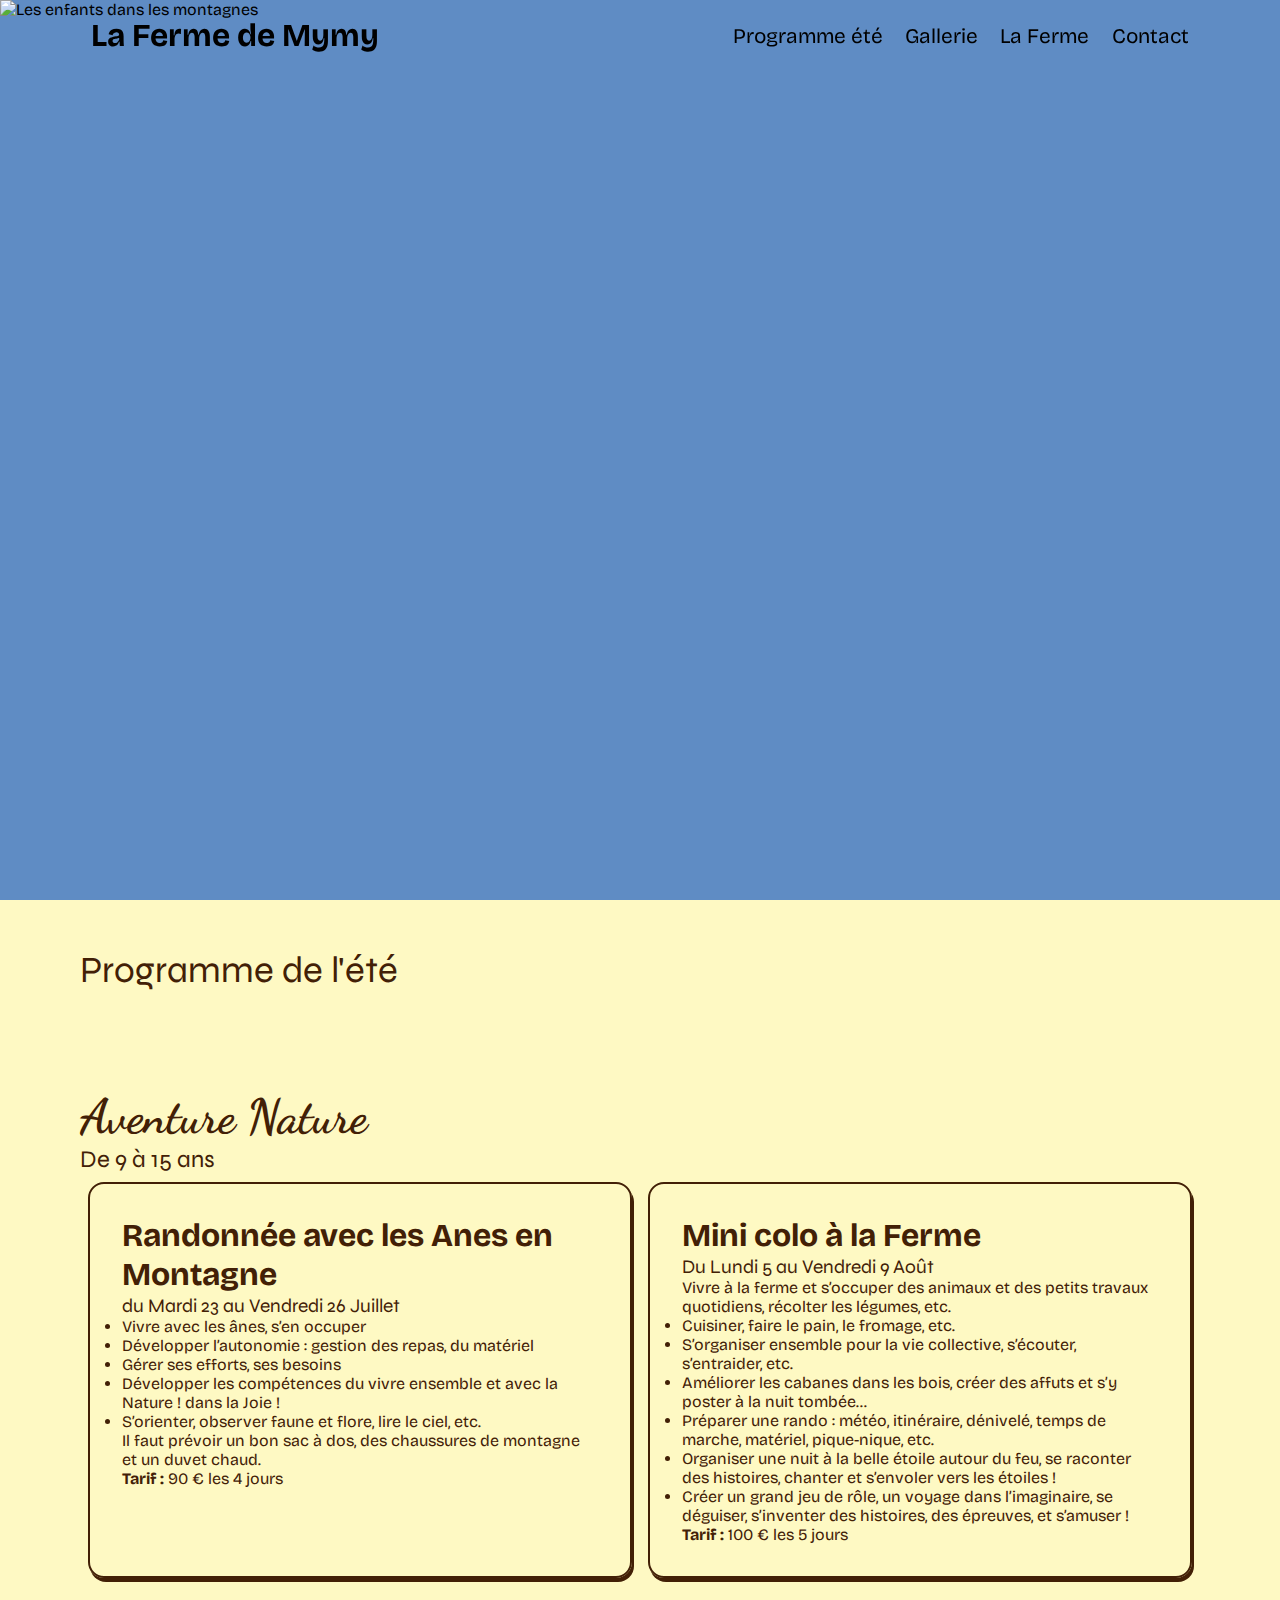
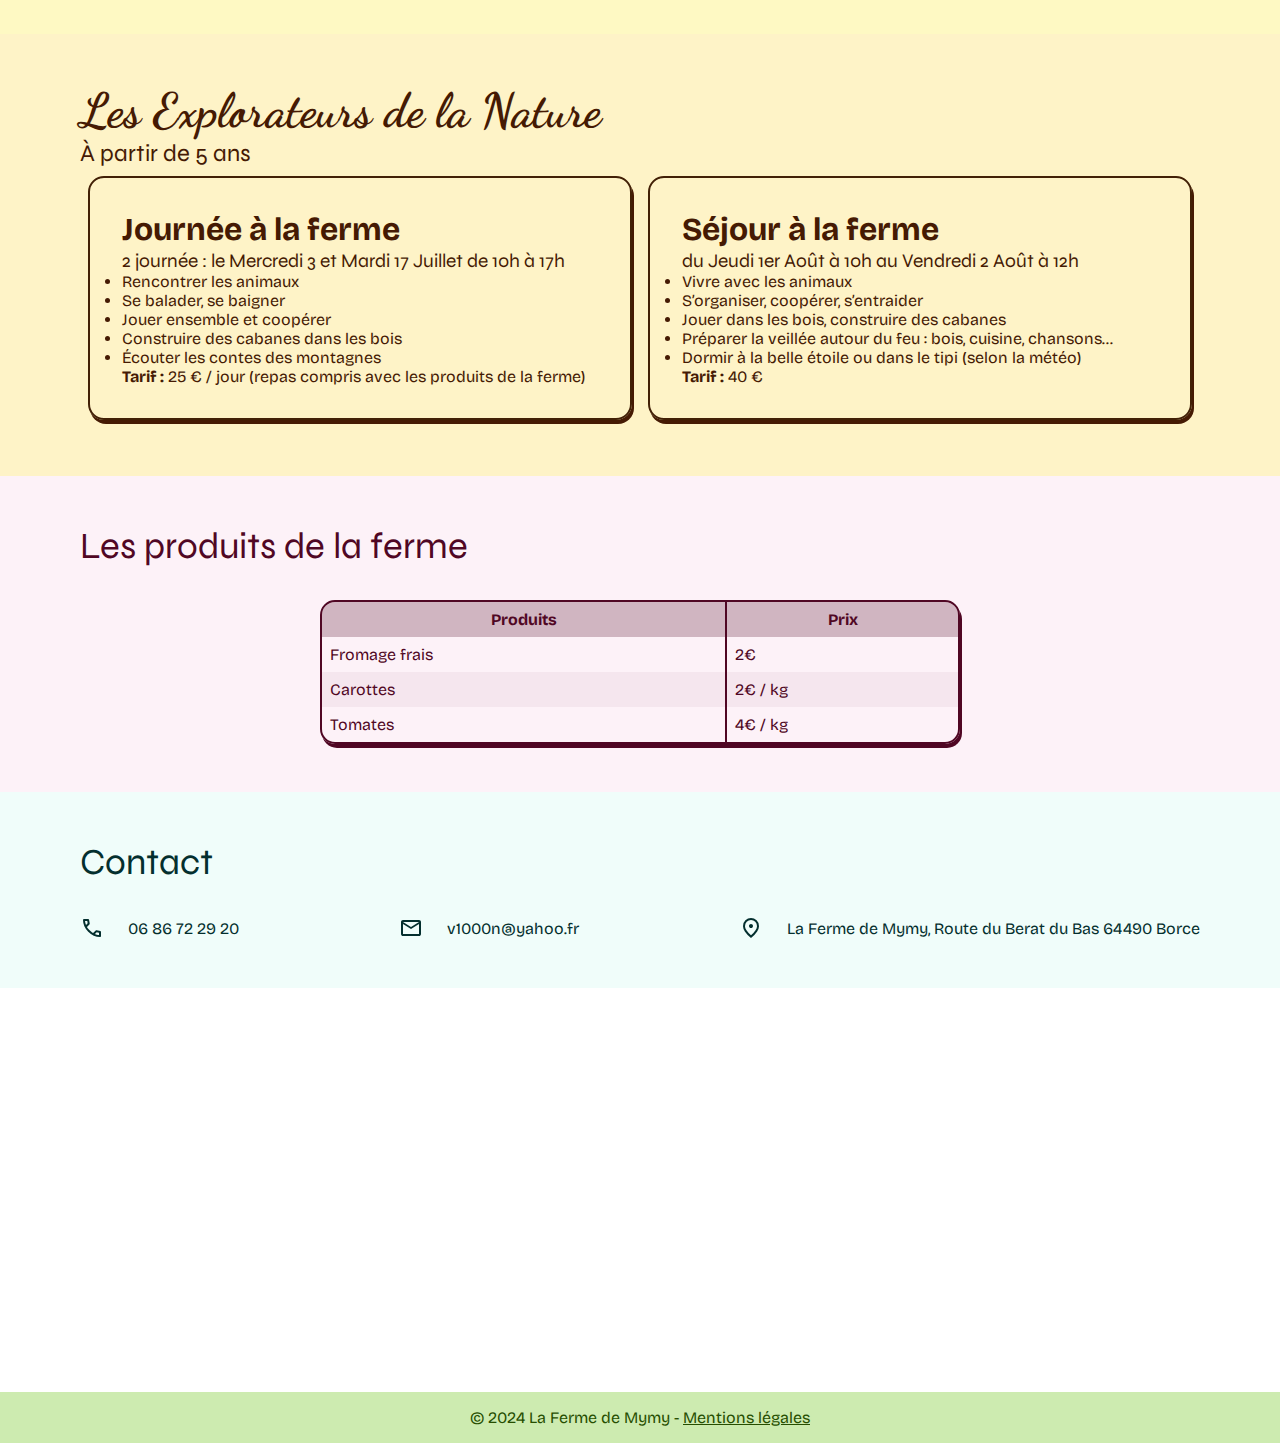
==== index.html @ 66234774 "ça avance encore" ====
<!DOCTYPE html>
<html lang="fr">

<head>
    <meta charset="UTF-8">
    <meta name="viewport" content="width=device-width, initial-scale=1.0" />
    <meta name="description" content="" />
    <link rel="canonical" href="" />
    <title>La Ferme de Mymy</title>
    <link rel="apple-touch-icon" sizes="180x180" href="/apple-touch-icon.png" />
    <link rel="icon" type="image/png" sizes="32x32" href="/favicon-32x32.png" />
    <link rel="icon" type="image/png" sizes="16x16" href="/favicon-16x16.png" />
    <link rel="manifest" href="/site.webmanifest" />
    <link type="text/css" rel="stylesheet" href="style.css" />
    <link rel="preconnect" href="https://fonts.googleapis.com" />
    <link rel="preconnect" href="https://fonts.gstatic.com" crossorigin />
    <link type="text/css"
        href="https://fonts.googleapis.com/css2?family=Bricolage+Grotesque:opsz,wght@12..96,200..800&family=Dancing+Script:wght@400..700&family=Syne:wght@400..800&display=swap"
        rel="stylesheet" />
    <script type="text/javascript" src="script.js"></script>
</head>

<body>
    <header id="header">
        <div>
            <h1>La Ferme de Mymy</h1>
            <input class="menu-btn" type="checkbox" id="menu-btn" />
            <label class="menu-icon" for="menu-btn"><span class="navicon"></span></label>
            <ul class="menu" onclick="hideMenu()">
                <a href="#programme-ete">
                    <li>Programme été</li>
                </a>
                <a href="./gallerie.html">
                    <li>Gallerie</li>
                </a>
                <a href="#produits-de-la-ferme">
                    <li>La Ferme</li>
                </a>
                <a href="#contact">
                    <li>Contact</li>
                </a>
            </ul>
        </div>
    </header>
    <main>
        <div class="container"><img src="assets/home.jpg" alt="Les enfants dans les montagnes"></div>
        <div class="contenu">
            <div class="programme-ete" id="programme-ete">
                <div class="bg-programme">
                    <h1 class="max bg-programme">Programme de l'été</h1>
                </div>
                <div class="bg-aventure">
                    <div class="aventure-nature bg-aventure max">
                        <div class="presentation">
                            <h2>Aventure Nature</h2>
                            <h3>De 9 à 15 ans</h3>
                        </div>
                        <div class="hagrid">
                            <div class="activite">
                                <h4>Randonnée avec les Anes en Montagne</h4>
                                <h5>du Mardi 23 au Vendredi 26 Juillet</h5>
                                <ul>
                                    <li>Vivre avec les ânes, s’en occuper</li>
                                    <li>Développer l’autonomie : gestion des repas, du matériel</li>
                                    <li>Gérer ses efforts, ses besoins</li>
                                    <li>Développer les compétences du vivre ensemble et avec la
                                        Nature ! dans la Joie !</li>
                                    <li>S’orienter, observer faune et flore, lire le ciel, etc.</li>
                                </ul>
                                <p>Il faut prévoir un bon sac à dos, des chaussures de montagne et un
                                    duvet chaud.</p>
                                <p><b>Tarif : </b>90 € les 4 jours</p>
                            </div>
                            <div class="activite">
                                <h4>Mini colo à la Ferme</h4>
                                <h5>Du Lundi 5 au Vendredi 9 Août</h5>
                                <p>Vivre à la ferme et s’occuper des animaux et des petits travaux
                                    quotidiens, récolter les légumes, etc.</p>
                                <ul>
                                    <li>Cuisiner, faire le pain, le fromage, etc.</li>
                                    <li>S’organiser ensemble pour la vie collective, s’écouter,
                                        s’entraider, etc.</li>
                                    <li>Améliorer les cabanes dans les bois, créer des affuts et s’y
                                        poster à la nuit tombée…</li>
                                    <li>Préparer une rando : météo, itinéraire, dénivelé, temps de
                                        marche, matériel, pique-nique, etc.</li>
                                    <li>Organiser une nuit à la belle étoile autour du feu, se
                                        raconter des histoires, chanter et s’envoler vers les étoiles !</li>
                                    <li>Créer un grand jeu de rôle, un voyage dans l’imaginaire, se
                                        déguiser, s’inventer des histoires, des épreuves, et
                                        s’amuser !</li>
                                </ul>
                                <p><b>Tarif : </b>100 € les 5 jours</p>
                            </div>
                        </div>
                    </div>
                </div>
                <div class="bg-explo">
                    <div class="explo-nature max">
                        <div class="presentation">
                            <h2>Les Explorateurs de la Nature</h2>
                            <h3>À partir de 5 ans</h3>
                        </div>
                        <div class="hagrid">
                            <div class="activite">
                                <h4>Journée à la ferme</h4>
                                <h5>2 journée : le Mercredi 3 et Mardi 17 Juillet de 10h à 17h</h5>
                                <ul>
                                    <li>Rencontrer les animaux</li>
                                    <li>Se balader, se baigner</li>
                                    <li>Jouer ensemble et coopérer</li>
                                    <li>Construire des cabanes dans les bois</li>
                                    <li>Écouter les contes des montagnes</li>
                                </ul>
                                <p><b>Tarif : </b>25 € / jour (repas compris avec les produits de la ferme)</p>
                            </div>
                            <div class="activite">
                                <h4>Séjour à la ferme</h4>
                                <h5>du Jeudi 1er Août à 10h au Vendredi 2 Août à 12h</h5>
                                <ul>
                                    <li>Vivre avec les animaux</li>
                                    <li>S’organiser, coopérer, s’entraider</li>
                                    <li>Jouer dans les bois, construire des cabanes</li>
                                    <li>Préparer la veillée autour du feu : bois, cuisine, chansons...</li>
                                    <li>Dormir à la belle étoile ou dans le tipi (selon la météo)</li>
                                </ul>
                                <p><b>Tarif : </b>40 €</p>
                            </div>
                        </div>
                    </div>
                </div>
            </div>
            <div class="bg-ferme" id="produits-de-la-ferme">
                <div class="ferme max">
                    <h1>Les produits de la ferme</h1>
                    <table>
                        <thead>
                            <tr>
                                <th>Produits</th>
                                <th>Prix</th>
                            </tr>
                        </thead>
                        <tbody>
                            <tr>
                                <td>Fromage frais</td>
                                <td>2€</td>
                            </tr>
                            <tr>
                                <td>Carottes</td>
                                <td>2€ / kg</td>
                            </tr>
                            <tr>
                                <td>Tomates</td>
                                <td>4€ / kg</td>
                            </tr>
                        </tbody>
                    </table>
                </div>
            </div>
            <div class="bg-contact" id="contact">
                <div class="contact max">
                    <h1>Contact</h1>
                    <div class="list">
                        <a href="tel:+33686722920"><svg xmlns="http://www.w3.org/2000/svg" height="24px"
                                viewBox="0 -960 960 960" width="24px" fill="#000000">
                                <path
                                    d="M798-120q-125 0-247-54.5T329-329Q229-429 174.5-551T120-798q0-18 12-30t30-12h162q14 0 25 9.5t13 22.5l26 140q2 16-1 27t-11 19l-97 98q20 37 47.5 71.5T387-386q31 31 65 57.5t72 48.5l94-94q9-9 23.5-13.5T670-390l138 28q14 4 23 14.5t9 23.5v162q0 18-12 30t-30 12ZM241-600l66-66-17-94h-89q5 41 14 81t26 79Zm358 358q39 17 79.5 27t81.5 13v-88l-94-19-67 67ZM241-600Zm358 358Z" />
                            </svg>06 86 72 29 20</a>
                        <a href="mailto:v1000n@yahoo.fr"><svg xmlns="http://www.w3.org/2000/svg" height="24px"
                                viewBox="0 -960 960 960" width="24px" fill="#000000">
                                <path
                                    d="M160-160q-33 0-56.5-23.5T80-240v-480q0-33 23.5-56.5T160-800h640q33 0 56.5 23.5T880-720v480q0 33-23.5 56.5T800-160H160Zm320-280L160-640v400h640v-400L480-440Zm0-80 320-200H160l320 200ZM160-640v-80 480-400Z" />
                            </svg>v1000n@yahoo.fr</a>
                        <a href="https://maps.app.goo.gl/vGhv9V7jjsKsyTrD7"><svg xmlns="http://www.w3.org/2000/svg"
                                height="24px" viewBox="0 -960 960 960" width="24px" fill="#000000">
                                <path
                                    d="M480-480q33 0 56.5-23.5T560-560q0-33-23.5-56.5T480-640q-33 0-56.5 23.5T400-560q0 33 23.5 56.5T480-480Zm0 294q122-112 181-203.5T720-552q0-109-69.5-178.5T480-800q-101 0-170.5 69.5T240-552q0 71 59 162.5T480-186Zm0 106Q319-217 239.5-334.5T160-552q0-150 96.5-239T480-880q127 0 223.5 89T800-552q0 100-79.5 217.5T480-80Zm0-480Z" />
                            </svg>La Ferme de Mymy,
                            Route du Berat du Bas 64490 Borce</a>
                    </div>
                </div>
            </div>
        </div>
        <iframe
            src="https://www.google.com/maps/embed?pb=!1m17!1m12!1m3!1d10073.075454142709!2d-0.5627881697862083!3d42.87721654362515!2m3!1f0!2f0!3f0!3m2!1i1024!2i768!4f13.1!3m2!1m1!2zNDLCsDUyJzMyLjgiTiAwwrAzMyczOS4yIlc!5e0!3m2!1sfr!2sfr!4v1719758534160!5m2!1sfr!2sfr"
            width="100%" height="400" style="border:0;" allowfullscreen="" loading="lazy"
            referrerpolicy="no-referrer-when-downgrade"></iframe>
    </main>
    <footer>
        &copy; 2024 La Ferme de Mymy - <a href="mentions-légales">Mentions légales</a>
    </footer>
</body>

</html>
---- style.css ----
:root {
  /* Accent color */
  --header-bg: #ffffff56;
  --programme: #422006;
  --bg-programme: #fef9c3;
  --aventure: #422006;
  --bg-aventure: #fef9c3;
  --explo: #451a03;
  --bg-explo: #fef3c7;
  --gallerie: #1a2e05;
  --bg-gallerie: #f7fee7;
  --ferme: #500724;
  --ferme-sub: #50072442;
  --ferme-2sub: #5007240c;
  --bg-ferme: #fdf2f8;
  --contact: #042f2e;
  --bg-contact: #f0fdfa;

  --blur: 8px;
  --max-width: 70rem;

  --shadow: 2px 4px;
}

body,
html {
  overflow-x: hidden;

  -webkit-user-select: none;
  -khtml-user-select: none;
  -moz-user-select: none;
  -o-user-select: none;
  user-select: none;

  scroll-behavior: smooth;

  font-family: Bricolage Grotesque;
}

* {
  /* Reset property */
  margin: 0;
  padding: 0;

  /* Disable text selection */
  -ms-user-select: none;
  -webkit-user-select: none;
  user-select: none;

  /* Custom cursor */
  cursor: url('assets/cursor.svg'), auto;
}

a {
  color: black;
  cursor: url('assets/link.svg'), auto;
}

header {
  position: fixed;
  z-index: 1;
  width: 100%;

  background-color: transparent;
  backdrop-filter: none;
  -webkit-backdrop-filter: none;
  transition: all .5s ease, border-bottom 0s;
}

.scrolled {
  background-color: var(--header-bg);
  backdrop-filter: blur(var(--blur));
  -webkit-backdrop-filter: blur(var(--blur));
  border-bottom: 2px solid black;
}

header div {
  max-width: var(--max-width);
  margin: auto;
}

header h1 {
  display: block;
  float: left;
  padding: 1rem 0 1rem 1.4rem;
}

header ul {
  list-style: none;
  overflow: hidden;
}

header a {
  display: block;
  padding: 0.7rem 1rem 0.7rem 1.4rem;
  font-size: 1.3rem;
  color: black;
  text-decoration: none;
}

header li {
  cursor: url('assets/link.svg'), auto;
  position: relative;
}

/* menu */

header .menu {
  clear: both;
  max-height: 0;
  transition: max-height .2s ease-out;
}

/* menu icon */

header .menu-icon {
  cursor: url('assets/link.svg'), auto;
  float: right;
  padding: 2.1rem 1.4rem;
  position: relative;
  user-select: none;
}

header .menu-icon .navicon {
  background: black;
  display: block;
  height: 3px;
  position: relative;
  transition: background .2s ease-out;
  width: 23px;
}

header .menu-icon .navicon:before,
header .menu-icon .navicon:after {
  background: black;
  content: '';
  display: block;
  height: 100%;
  position: absolute;
  transition: all .2s ease-out;
  width: 100%;
}

header .menu-icon .navicon:before {
  top: 7px;
}

header .menu-icon .navicon:after {
  top: -7px;
}

/* menu btn */

header .menu-btn {
  display: none;
}

header .menu-btn:checked~.menu {
  max-height: 12rem;
}

header .menu-btn:checked~.menu-icon .navicon {
  background: transparent;
}

header .menu-btn:checked~.menu-icon .navicon:before {
  transform: rotate(-45deg);
}

header .menu-btn:checked~.menu-icon .navicon:after {
  transform: rotate(45deg);
}

header .menu-btn:checked~.menu-icon:not(.steps) .navicon:before,
header .menu-btn:checked~.menu-icon:not(.steps) .navicon:after {
  top: 0;
}

@media (min-width: 55em) {
  header h1 {
    padding: 1rem 0 1rem 0.7rem;
  }

  header div {
    padding: 0 0.7rem 0 0.7rem;
  }

  header a {
    float: left;
    padding: 1.5rem 0.7rem 1.3rem 0.7rem;
  }

  header .menu {
    clear: none;
    float: right;
    max-height: none;
    background-color: transparent;
    backdrop-filter: none;
    -webkit-backdrop-filter: none;
  }

  header .menu-icon {
    display: none;
  }

  header li::before {
    content: '';
    position: absolute;
    width: 100%;
    height: 2px;
    background-color: black;
    bottom: 0;
    left: 0;
    transform-origin: right;
    transform: scaleX(0);
    transition: transform .3s ease-in-out;
  }

  header a:hover li::before {
    transform-origin: left;
    transform: scaleX(1);
  }
}

.bg-programme {
  background-color: var(--bg-programme);
  color: var(--programme)
}

.bg-aventure {
  background-color: var(--bg-aventure);
  color: var(--aventure)
}

.bg-explo {
  background-color: var(--bg-explo);
  color: var(--explo)
}

.bg-ferme {
  background-color: var(--bg-ferme);
  color: var(--ferme)
}

main .max {
  margin: auto;
  max-width: var(--max-width);
  padding: 3rem 1rem 3rem 1rem;
}

main .container {
  background-color: #5f8cc4;
  display: flex;
  justify-content: center;
  position: relative;
  height: 100vh;
  width: 100vw;
}

main .container img {
  height: 100%;
  min-width: 100%;
  object-fit: cover;
  position: absolute;
  top: 50%;
  left: 50%;
  transform: translate(-50%, -50%);
}

main h1 {
  font-size: 2.3rem;
  font-family: Syne;
  font-weight: normal;
  padding-bottom: 2rem;
}

main h2 {
  font-size: 3rem;
  font-family: Dancing Script;
}

main h3 {
  font-size: 1.5rem;
  font-family: Syne;
  font-weight: normal;
}

main h4 {
  font-size: 2rem;
}

main h5 {
  font-size: 1.2rem;
  font-family: Syne;
  font-weight: normal;
}

.presentation {
  display: inline-block;
}

.hagrid {
  display: grid;
  grid-template-columns: 1fr;
}

@media (min-width: 55rem) {
  .hagrid {
    grid-template-columns: 1fr 1fr
  }
}

main .activite {
  border-radius: 1rem;
  border: 2px solid var(--aventure);
  padding: 2rem;
  margin: 0.5rem;
  box-shadow: var(--shadow);
}

.gallerie{
  padding: 6rem 1rem 1rem 1rem;
  background-color: var(--bg-gallerie);
  color: var(--gallerie)
}

.grid-container {
  display: grid;
  gap: 1rem;
}

.grid-container img {
  border-radius: 1rem;
  width: 100%;
  height: auto;
  border: 2px solid var(--gallerie);
  box-shadow: var(--shadow);
}

@media (min-width: 300px) {
  .grid-container {
    grid-template-columns: repeat(2, 1fr);
    /* 2 colonnes pour les écrans ≥ 600px */
  }
}

@media (min-width: 600px) {
  .grid-container {
    grid-template-columns: repeat(3, 1fr);
    /* 2 colonnes pour les écrans ≥ 600px */
  }
}

@media (min-width: 900px) {
  .grid-container {
    grid-template-columns: repeat(4, 1fr);
    /* 3 colonnes pour les écrans ≥ 900px */
  }
}

@media (min-width: 1200px) {
  .grid-container {
    grid-template-columns: repeat(5, 1fr);
    /* 4 colonnes pour les écrans ≥ 1200px */
  }
}

main table {
  margin: auto;
  border-collapse: separate;
  border-spacing: 0;
  border: 2px solid var(--ferme);
  box-shadow: var(--shadow);
  width: 100%;
  max-width: 40rem;
  border-radius: 15px;
  overflow: hidden;
}

main thead {
  background-color: var(--ferme-sub);
}

main tbody>tr:nth-of-type(even) {
  background-color: var(--ferme-2sub);
}

th,
td {
  padding: 0.5rem;
  border-right: 2px solid var(--ferme);
}

th:last-child,
td:last-child {
  border-right: 0;
}

main .list {
  display: flex;
  justify-content: space-between;
  flex-wrap: wrap;
  gap: 1rem;
}

.bg-contact {
  background-color: var(--bg-contact);
  color: var(--contact)
}

main .contact a {
  color: var(--contact);
  display: flex;
  align-items: center;
  text-decoration: none;
  gap: 1rem;
}

main .contact svg {
  padding-right: 0.5rem;
  fill: var(--contact);
}

main #map {
  margin: 0;
  padding: 0;
  height: 20rem;
  width: 100%;
}

footer {
  text-align: center;
  background-color: #cdebb0;
  color: #264e00;
  padding: 1rem;
}

footer a {
  color: #264e00;
}
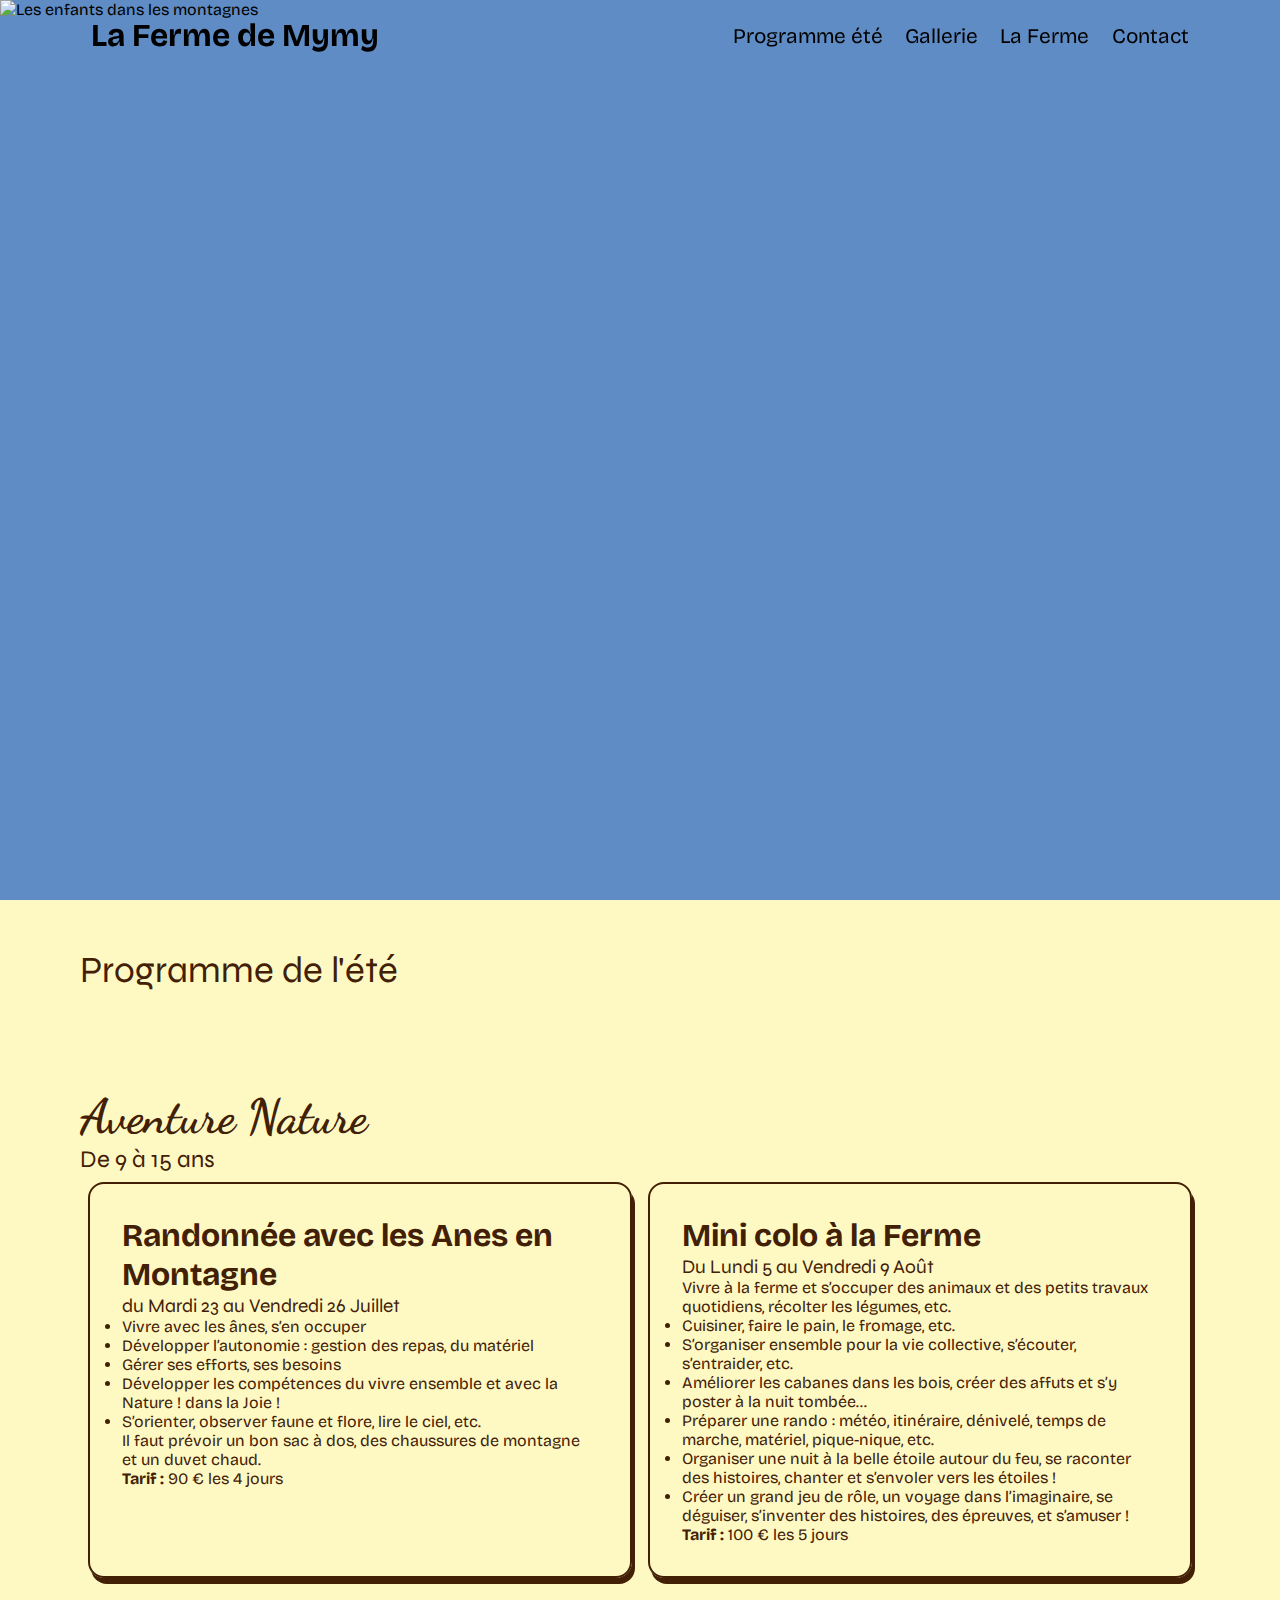
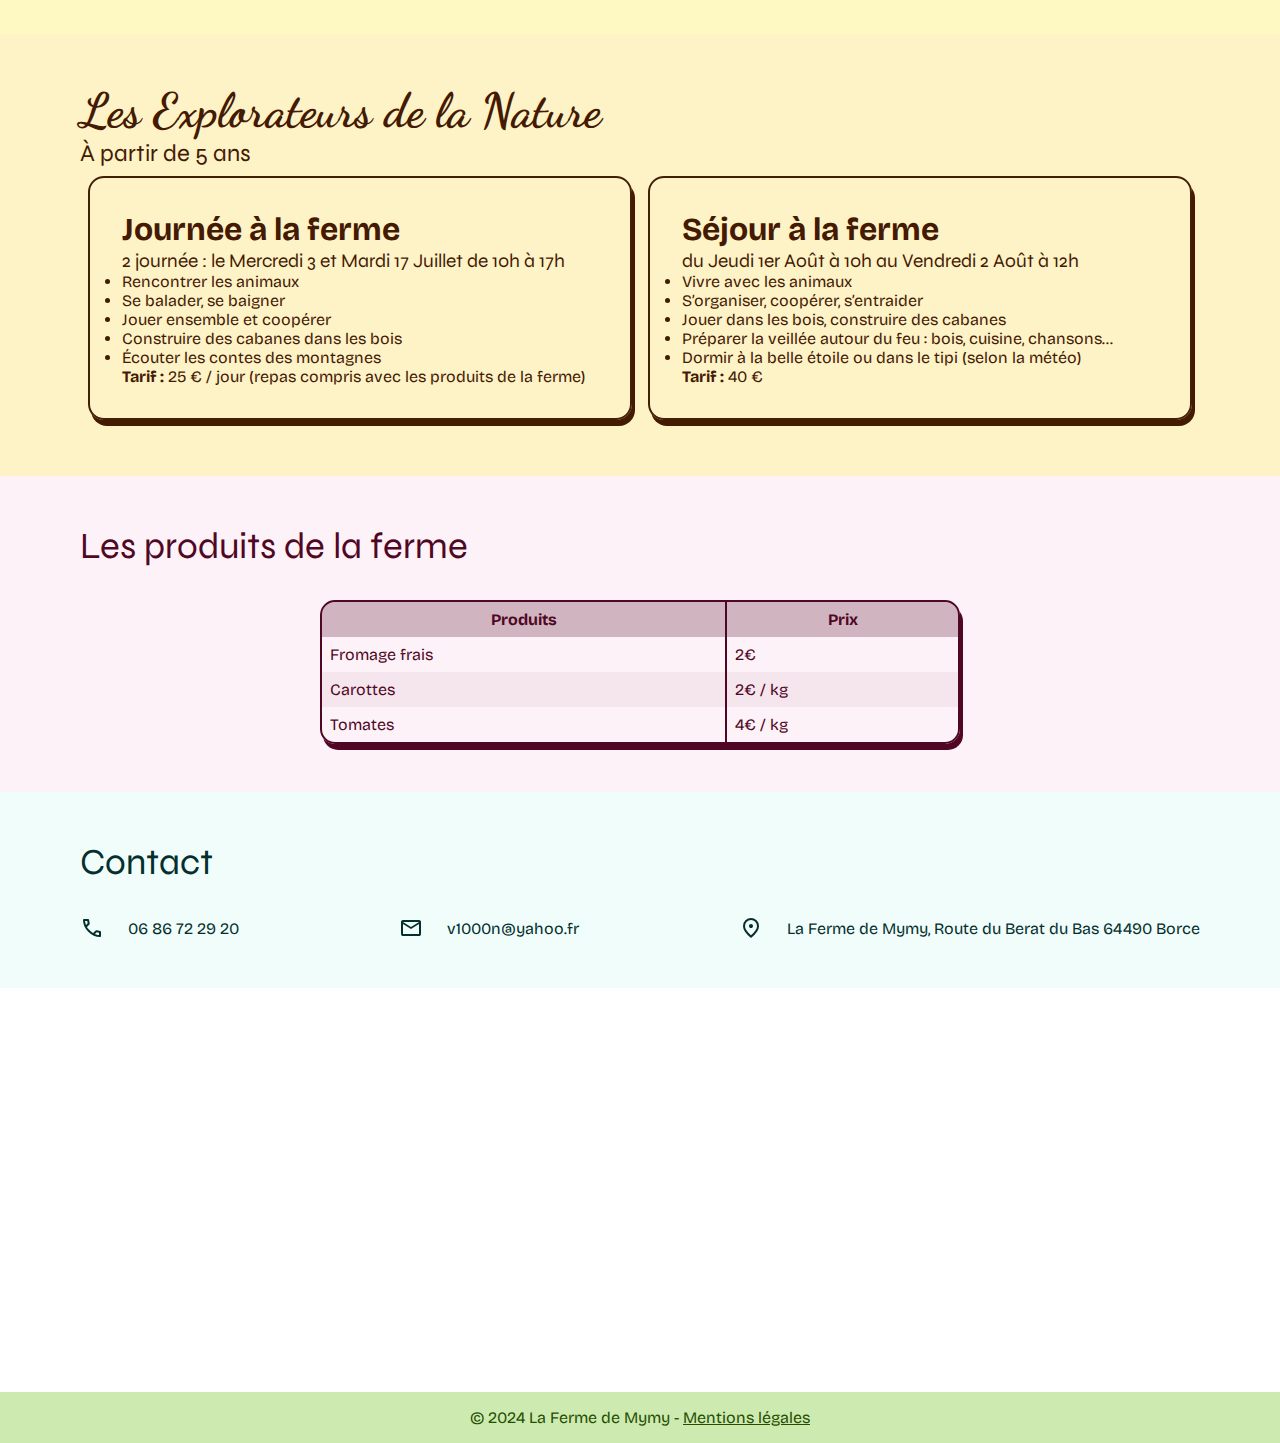
==== commit 58d630ff: "on vire leaflet et light gallery" ====
--- a/index.html
+++ b/index.html
@@ -23,7 +23,7 @@
 <body>
     <header id="header">
         <div>
-            <h1>La Ferme de Mymy</h1>
+            <a href="#"><h1>La Ferme de Mymy</h1></a>
             <input class="menu-btn" type="checkbox" id="menu-btn" />
             <label class="menu-icon" for="menu-btn"><span class="navicon"></span></label>
             <ul class="menu" onclick="hideMenu()">
--- a/style.css
+++ b/style.css
@@ -19,21 +19,14 @@
   --blur: 8px;
   --max-width: 70rem;
 
-  --shadow: 2px 4px;
+  --shadow: 3px 6px;
 }
 
 body,
 html {
   overflow-x: hidden;
-
-  -webkit-user-select: none;
-  -khtml-user-select: none;
-  -moz-user-select: none;
-  -o-user-select: none;
   user-select: none;
-
   scroll-behavior: smooth;
-
   font-family: Bricolage Grotesque;
 }
 
@@ -42,9 +35,6 @@
   margin: 0;
   padding: 0;
 
-  /* Disable text selection */
-  -ms-user-select: none;
-  -webkit-user-select: none;
   user-select: none;
 
   /* Custom cursor */
@@ -63,14 +53,12 @@
 
   background-color: transparent;
   backdrop-filter: none;
-  -webkit-backdrop-filter: none;
   transition: all .5s ease, border-bottom 0s;
 }
 
 .scrolled {
   background-color: var(--header-bg);
   backdrop-filter: blur(var(--blur));
-  -webkit-backdrop-filter: blur(var(--blur));
   border-bottom: 2px solid black;
 }
 
@@ -90,7 +78,7 @@
   overflow: hidden;
 }
 
-header a {
+header ul a {
   display: block;
   padding: 0.7rem 1rem 0.7rem 1.4rem;
   font-size: 1.3rem;
@@ -185,7 +173,7 @@
     padding: 0 0.7rem 0 0.7rem;
   }
 
-  header a {
+  header ul a {
     float: left;
     padding: 1.5rem 0.7rem 1.3rem 0.7rem;
   }
@@ -194,9 +182,6 @@
     clear: none;
     float: right;
     max-height: none;
-    background-color: transparent;
-    backdrop-filter: none;
-    -webkit-backdrop-filter: none;
   }
 
   header .menu-icon {
@@ -318,53 +303,6 @@
   box-shadow: var(--shadow);
 }
 
-.gallerie{
-  padding: 6rem 1rem 1rem 1rem;
-  background-color: var(--bg-gallerie);
-  color: var(--gallerie)
-}
-
-.grid-container {
-  display: grid;
-  gap: 1rem;
-}
-
-.grid-container img {
-  border-radius: 1rem;
-  width: 100%;
-  height: auto;
-  border: 2px solid var(--gallerie);
-  box-shadow: var(--shadow);
-}
-
-@media (min-width: 300px) {
-  .grid-container {
-    grid-template-columns: repeat(2, 1fr);
-    /* 2 colonnes pour les écrans ≥ 600px */
-  }
-}
-
-@media (min-width: 600px) {
-  .grid-container {
-    grid-template-columns: repeat(3, 1fr);
-    /* 2 colonnes pour les écrans ≥ 600px */
-  }
-}
-
-@media (min-width: 900px) {
-  .grid-container {
-    grid-template-columns: repeat(4, 1fr);
-    /* 3 colonnes pour les écrans ≥ 900px */
-  }
-}
-
-@media (min-width: 1200px) {
-  .grid-container {
-    grid-template-columns: repeat(5, 1fr);
-    /* 4 colonnes pour les écrans ≥ 1200px */
-  }
-}
-
 main table {
   margin: auto;
   border-collapse: separate;
@@ -437,4 +375,68 @@
 
 footer a {
   color: #264e00;
+}
+
+/* code for gallerie.html */
+
+.galerie {
+  padding: 6rem 1rem 1rem 1rem;
+  background-color: var(--bg-gallerie);
+  color: var(--gallerie)
+}
+
+.grid-container {
+  display: grid;
+  gap: 1rem;
+}
+
+.grid-container img {
+  border-radius: 1rem;
+  width: 100%;
+  height: auto;
+  border: 2px solid var(--gallerie);
+  box-shadow: var(--shadow);
+  cursor: url('assets/link.svg'), auto;
+}
+
+@media (min-width: 300px) {
+  .grid-container {
+    grid-template-columns: repeat(2, 1fr);
+    /* 2 colonnes pour les écrans ≥ 600px */
+  }
+}
+
+@media (min-width: 600px) {
+  .grid-container {
+    grid-template-columns: repeat(3, 1fr);
+    /* 2 colonnes pour les écrans ≥ 600px */
+  }
+}
+
+@media (min-width: 900px) {
+  .grid-container {
+    grid-template-columns: repeat(4, 1fr);
+    /* 3 colonnes pour les écrans ≥ 900px */
+  }
+}
+
+@media (min-width: 1200px) {
+  .grid-container {
+    grid-template-columns: repeat(5, 1fr);
+    /* 4 colonnes pour les écrans ≥ 1200px */
+  }
+}
+
+@media (min-width: 1500px) {
+  .grid-container {
+    grid-template-columns: repeat(6, 1fr);
+    /* 4 colonnes pour les écrans ≥ 1200px */
+  }
+}
+
+@media (min-width: 1800px) {
+  .grid-container {
+    grid-template-columns: repeat(7, 1fr);
+    /* 4 colonnes pour les écrans ≥ 1200px */
+  }
 }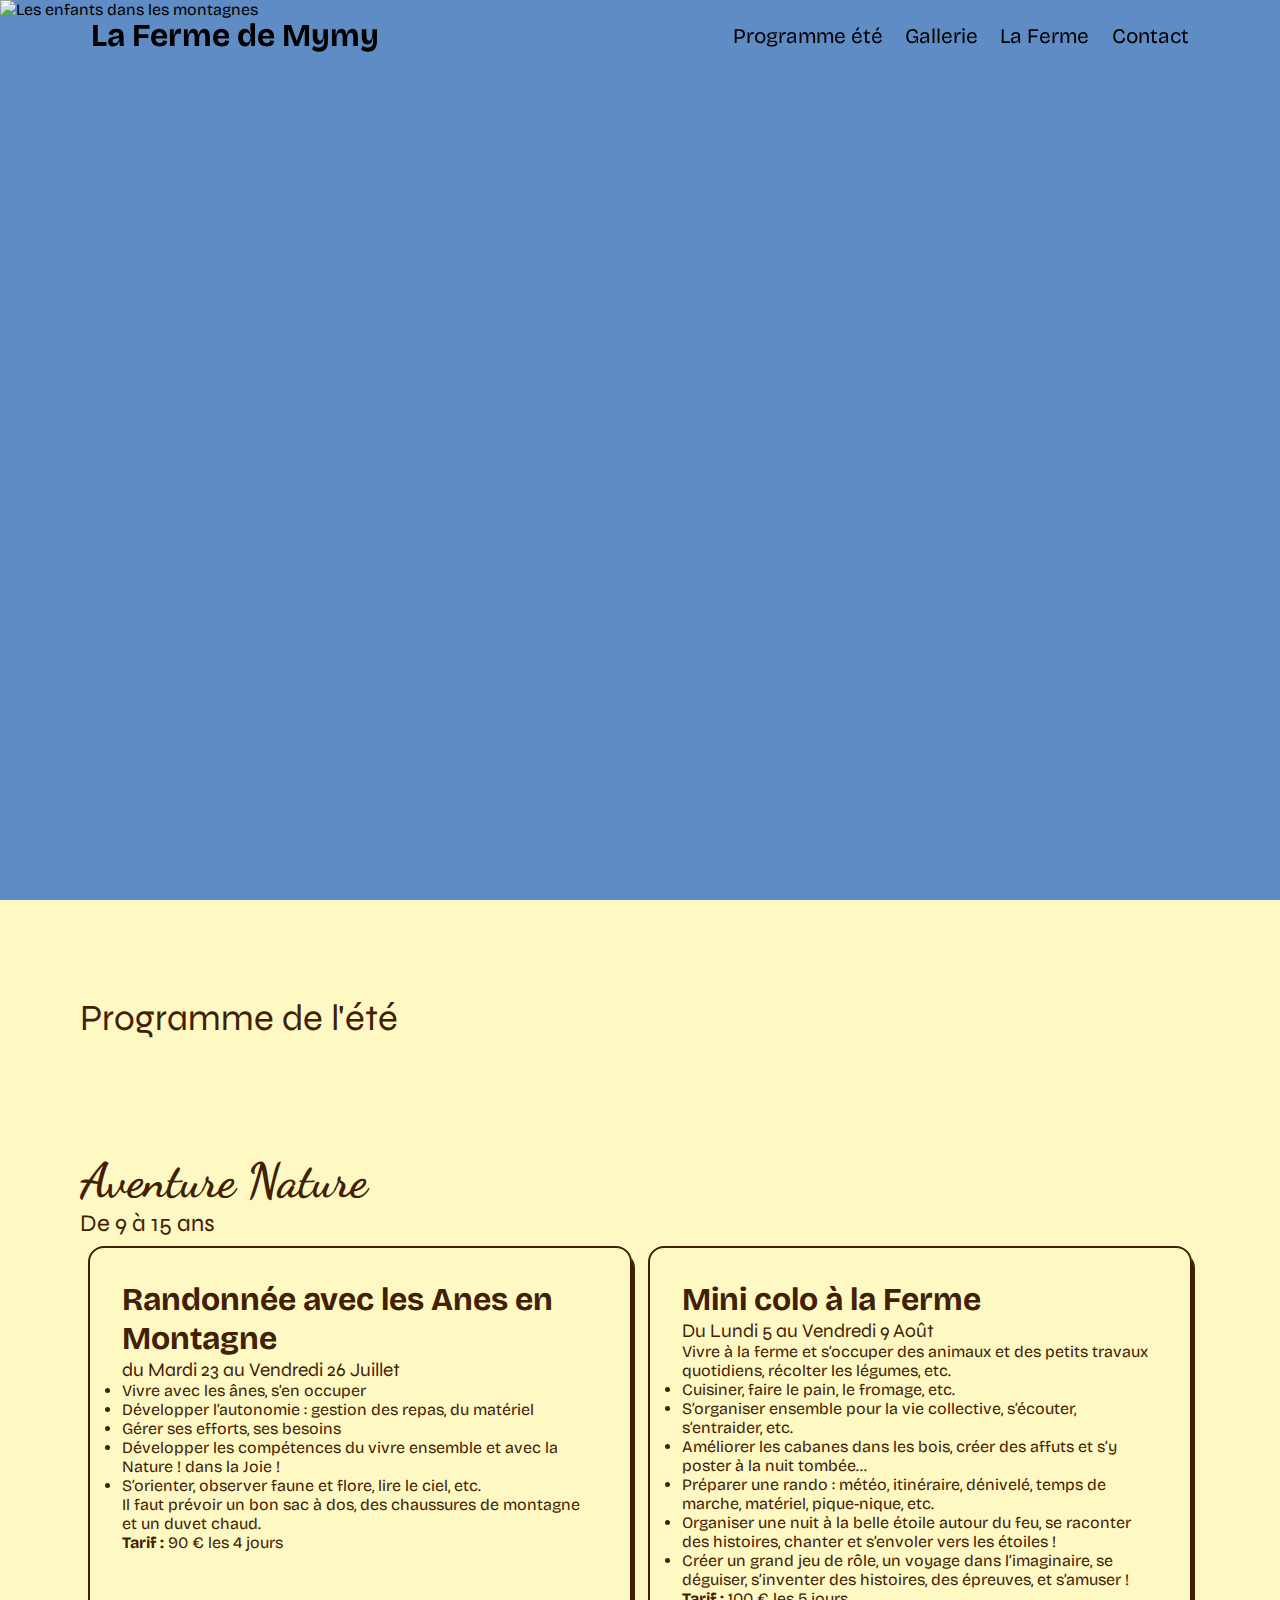
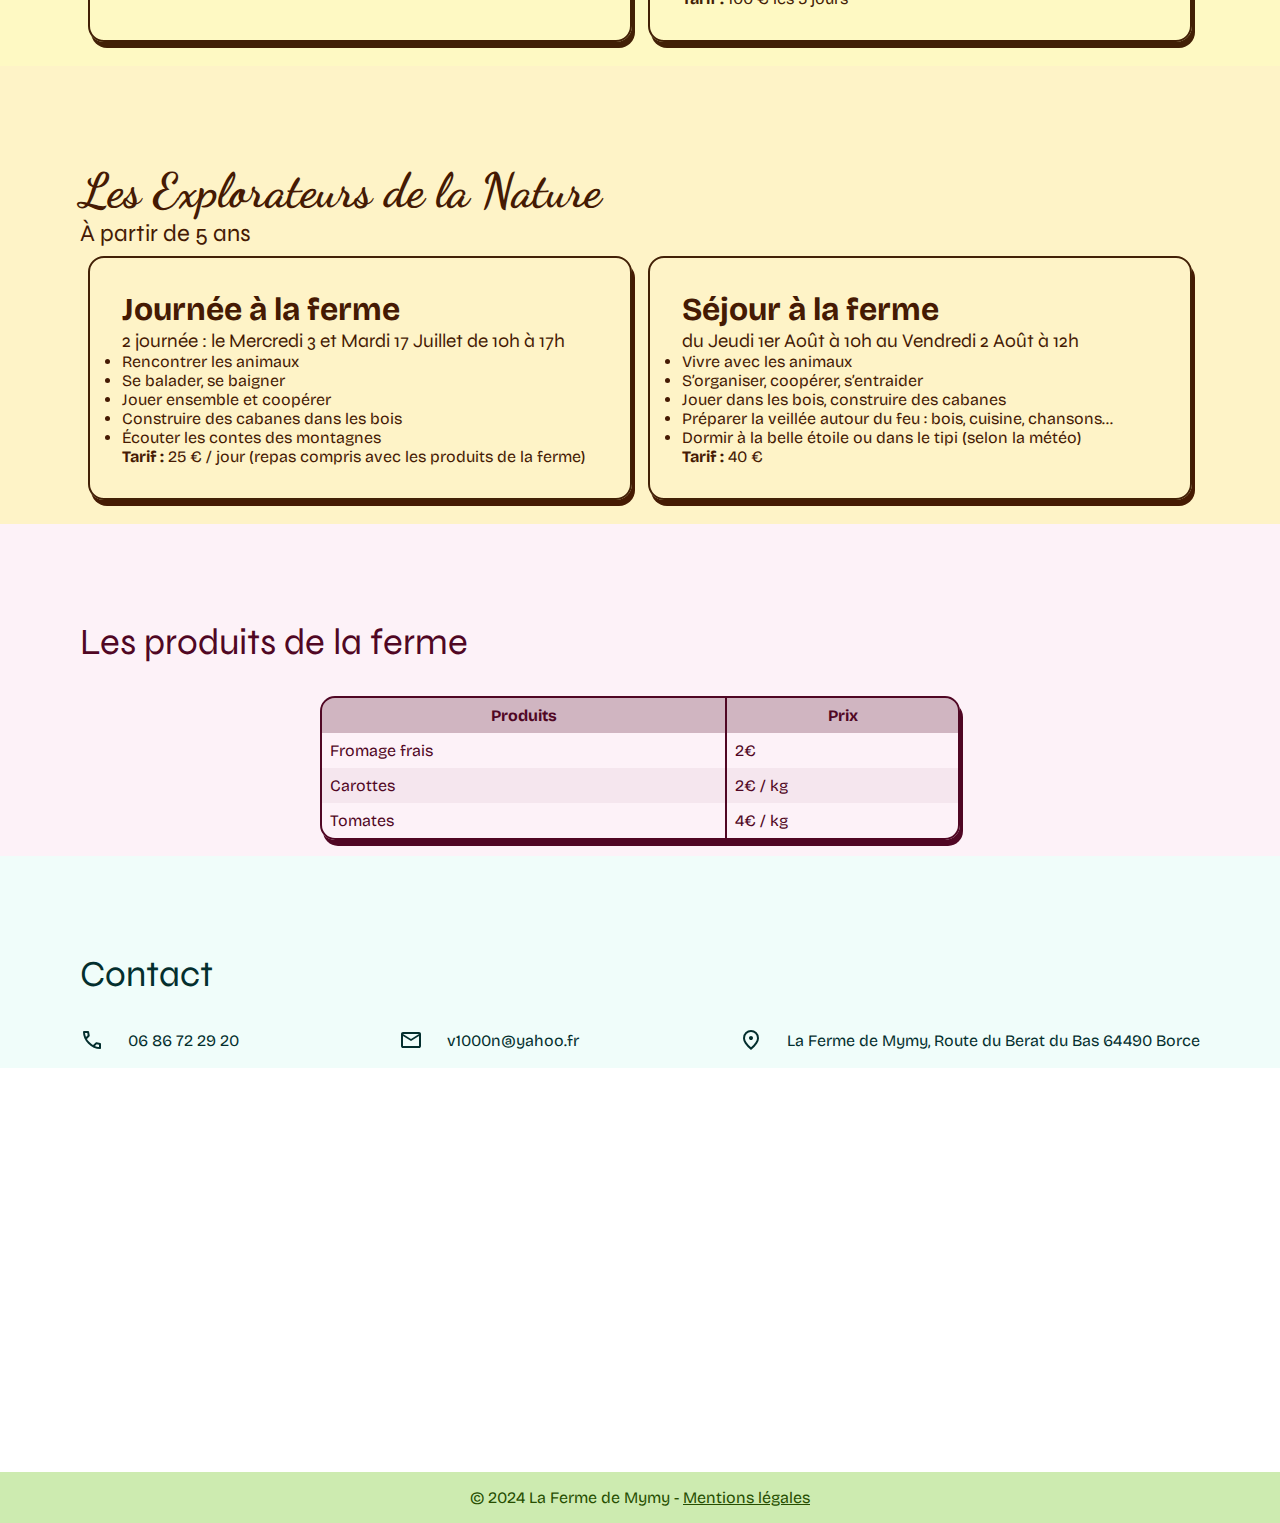
==== commit 1fa6289b: "scroll before : check" ====
--- a/index.html
+++ b/index.html
@@ -27,16 +27,16 @@
             <input class="menu-btn" type="checkbox" id="menu-btn" />
             <label class="menu-icon" for="menu-btn"><span class="navicon"></span></label>
             <ul class="menu" onclick="hideMenu()">
-                <a href="#programme-ete">
+                <a href="#programme-ete" class="scroll-link">
                     <li>Programme été</li>
                 </a>
                 <a href="./gallerie.html">
                     <li>Gallerie</li>
                 </a>
-                <a href="#produits-de-la-ferme">
+                <a href="#produits-de-la-ferme" class="scroll-link">
                     <li>La Ferme</li>
                 </a>
-                <a href="#contact">
+                <a href="#contact" class="scroll-link">
                     <li>Contact</li>
                 </a>
             </ul>
--- a/style.css
+++ b/style.css
@@ -71,6 +71,7 @@
   display: block;
   float: left;
   padding: 1rem 0 1rem 1.4rem;
+  cursor: url('assets/link.svg'), auto;
 }
 
 header ul {
@@ -230,7 +231,7 @@
 main .max {
   margin: auto;
   max-width: var(--max-width);
-  padding: 3rem 1rem 3rem 1rem;
+  padding: 6rem 1rem 1rem 1rem;
 }
 
 main .container {
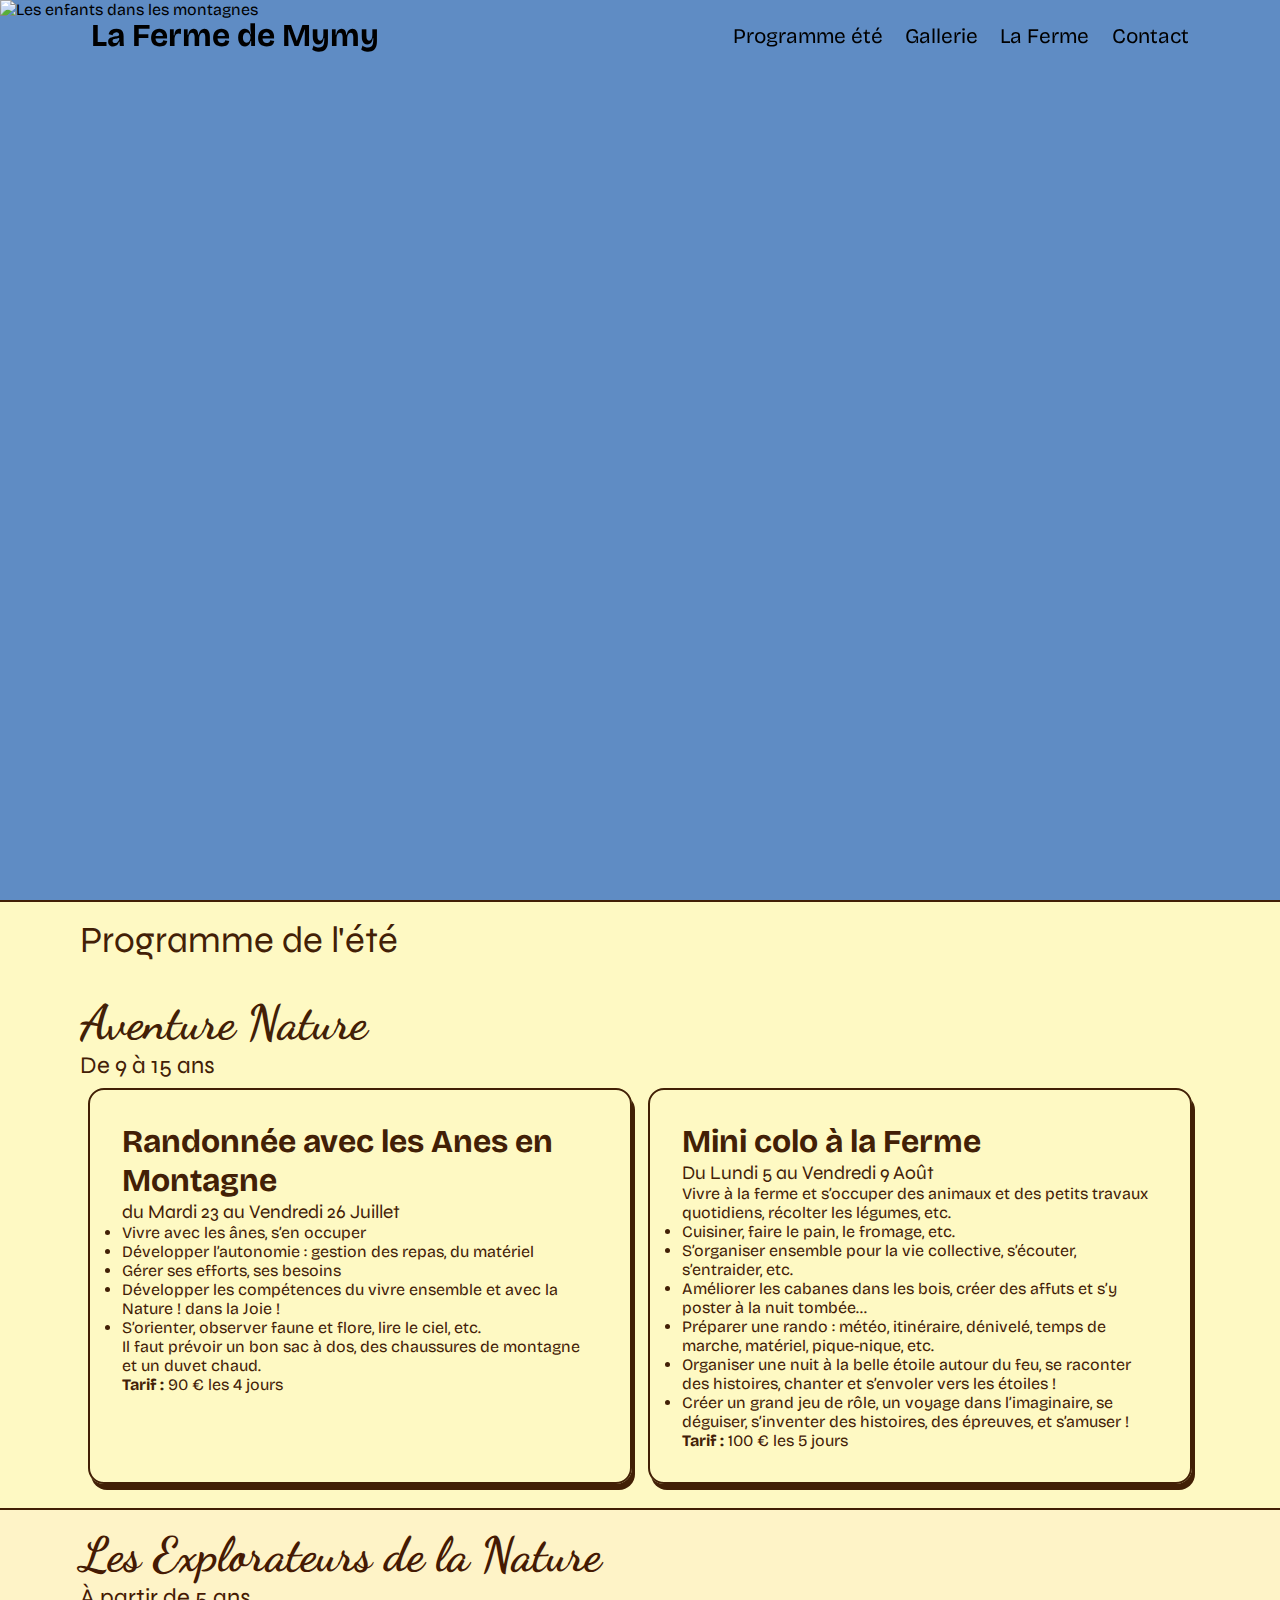
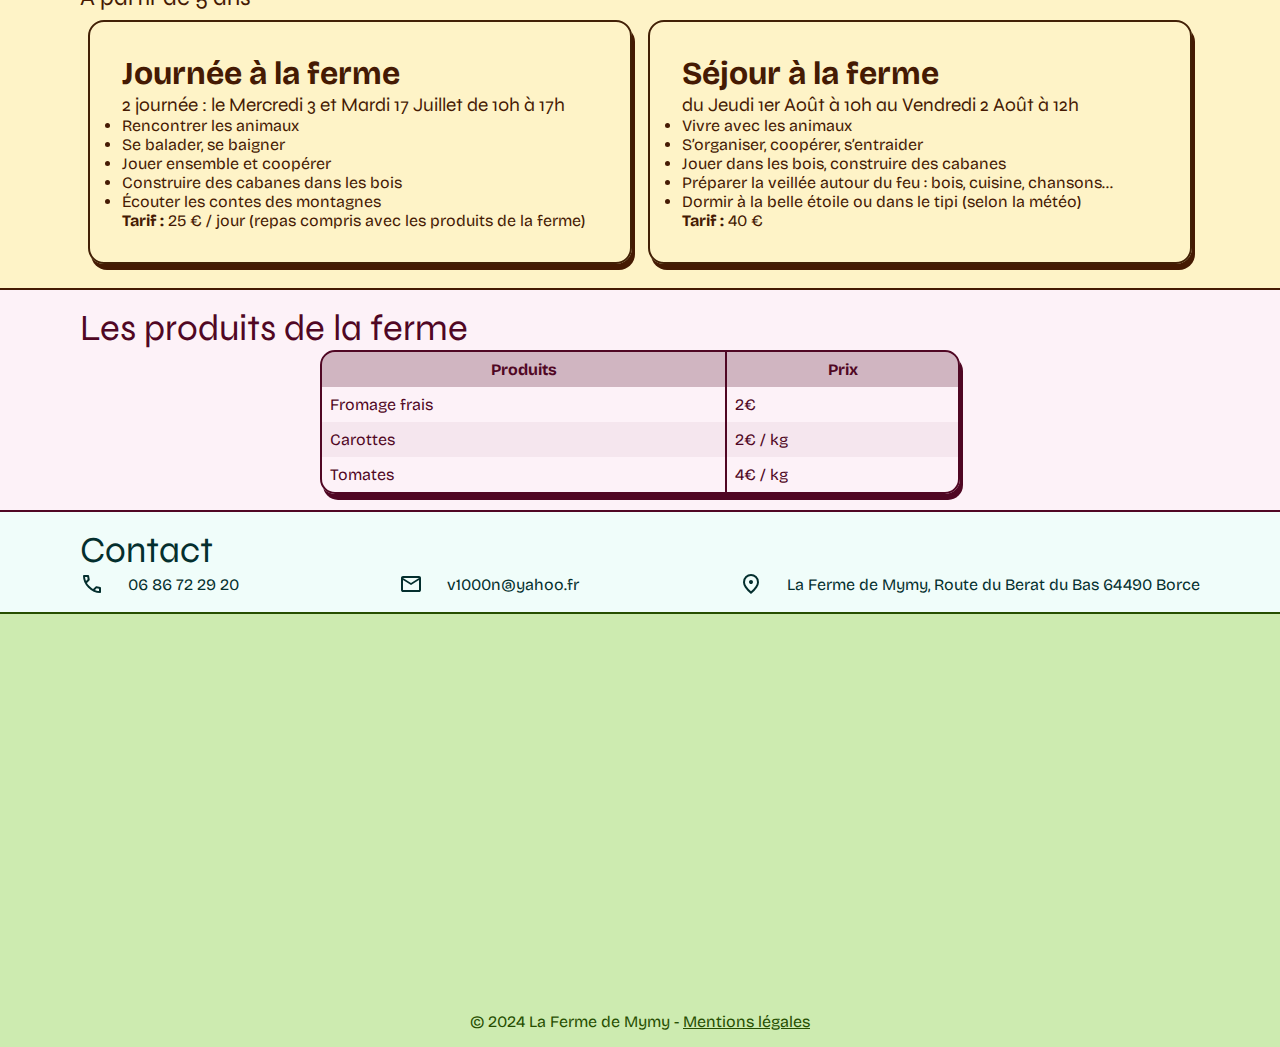
==== commit b61721e0: "with more line it's better" ====
--- a/index.html
+++ b/index.html
@@ -5,6 +5,7 @@
     <meta charset="UTF-8">
     <meta name="viewport" content="width=device-width, initial-scale=1.0" />
     <meta name="description" content="" />
+    <meta name="keywords" content="">
     <link rel="canonical" href="" />
     <title>La Ferme de Mymy</title>
     <link rel="apple-touch-icon" sizes="180x180" href="/apple-touch-icon.png" />
@@ -47,10 +48,10 @@
         <div class="contenu">
             <div class="programme-ete" id="programme-ete">
                 <div class="bg-programme">
-                    <h1 class="max bg-programme">Programme de l'été</h1>
+                    <h1 class="max">Programme de l'été</h1>
                 </div>
                 <div class="bg-aventure">
-                    <div class="aventure-nature bg-aventure max">
+                    <div class="aventure-nature max">
                         <div class="presentation">
                             <h2>Aventure Nature</h2>
                             <h3>De 9 à 15 ans</h3>
@@ -187,6 +188,7 @@
             referrerpolicy="no-referrer-when-downgrade"></iframe>
     </main>
     <footer>
+        <div class="space"></div>
         &copy; 2024 La Ferme de Mymy - <a href="mentions-légales">Mentions légales</a>
     </footer>
 </body>
--- a/style.css
+++ b/style.css
@@ -210,28 +210,32 @@
 
 .bg-programme {
   background-color: var(--bg-programme);
-  color: var(--programme)
+  color: var(--programme);
+  border-top: 2px solid var(--programme);
 }
 
 .bg-aventure {
   background-color: var(--bg-aventure);
-  color: var(--aventure)
+  color: var(--aventure);
+  border-bottom: 2px solid var(--aventure);
 }
 
 .bg-explo {
   background-color: var(--bg-explo);
-  color: var(--explo)
+  color: var(--explo);
+  border-bottom: 2px solid var(--explo);
 }
 
 .bg-ferme {
   background-color: var(--bg-ferme);
-  color: var(--ferme)
+  color: var(--ferme);
+  border-bottom: 2px solid var(--ferme);
 }
 
 main .max {
   margin: auto;
   max-width: var(--max-width);
-  padding: 6rem 1rem 1rem 1rem;
+  padding: 1rem;
 }
 
 main .container {
@@ -257,7 +261,6 @@
   font-size: 2.3rem;
   font-family: Syne;
   font-weight: normal;
-  padding-bottom: 2rem;
 }
 
 main h2 {
@@ -290,7 +293,7 @@
   grid-template-columns: 1fr;
 }
 
-@media (min-width: 55rem) {
+@media (min-width: 50rem) {
   .hagrid {
     grid-template-columns: 1fr 1fr
   }
@@ -344,7 +347,7 @@
 
 .bg-contact {
   background-color: var(--bg-contact);
-  color: var(--contact)
+  color: var(--contact);
 }
 
 main .contact a {
@@ -367,7 +370,17 @@
   width: 100%;
 }
 
+iframe {
+  float: right;
+}
+
+footer .space{
+  display: block;
+  height: 3Opx;
+}
+
 footer {
+  border-top: 2px solid #264e00;
   text-align: center;
   background-color: #cdebb0;
   color: #264e00;
@@ -403,41 +416,35 @@
 @media (min-width: 300px) {
   .grid-container {
     grid-template-columns: repeat(2, 1fr);
-    /* 2 colonnes pour les écrans ≥ 600px */
   }
 }
 
 @media (min-width: 600px) {
   .grid-container {
     grid-template-columns: repeat(3, 1fr);
-    /* 2 colonnes pour les écrans ≥ 600px */
   }
 }
 
 @media (min-width: 900px) {
   .grid-container {
     grid-template-columns: repeat(4, 1fr);
-    /* 3 colonnes pour les écrans ≥ 900px */
   }
 }
 
 @media (min-width: 1200px) {
   .grid-container {
     grid-template-columns: repeat(5, 1fr);
-    /* 4 colonnes pour les écrans ≥ 1200px */
   }
 }
 
 @media (min-width: 1500px) {
   .grid-container {
     grid-template-columns: repeat(6, 1fr);
-    /* 4 colonnes pour les écrans ≥ 1200px */
   }
 }
 
 @media (min-width: 1800px) {
   .grid-container {
     grid-template-columns: repeat(7, 1fr);
-    /* 4 colonnes pour les écrans ≥ 1200px */
   }
 }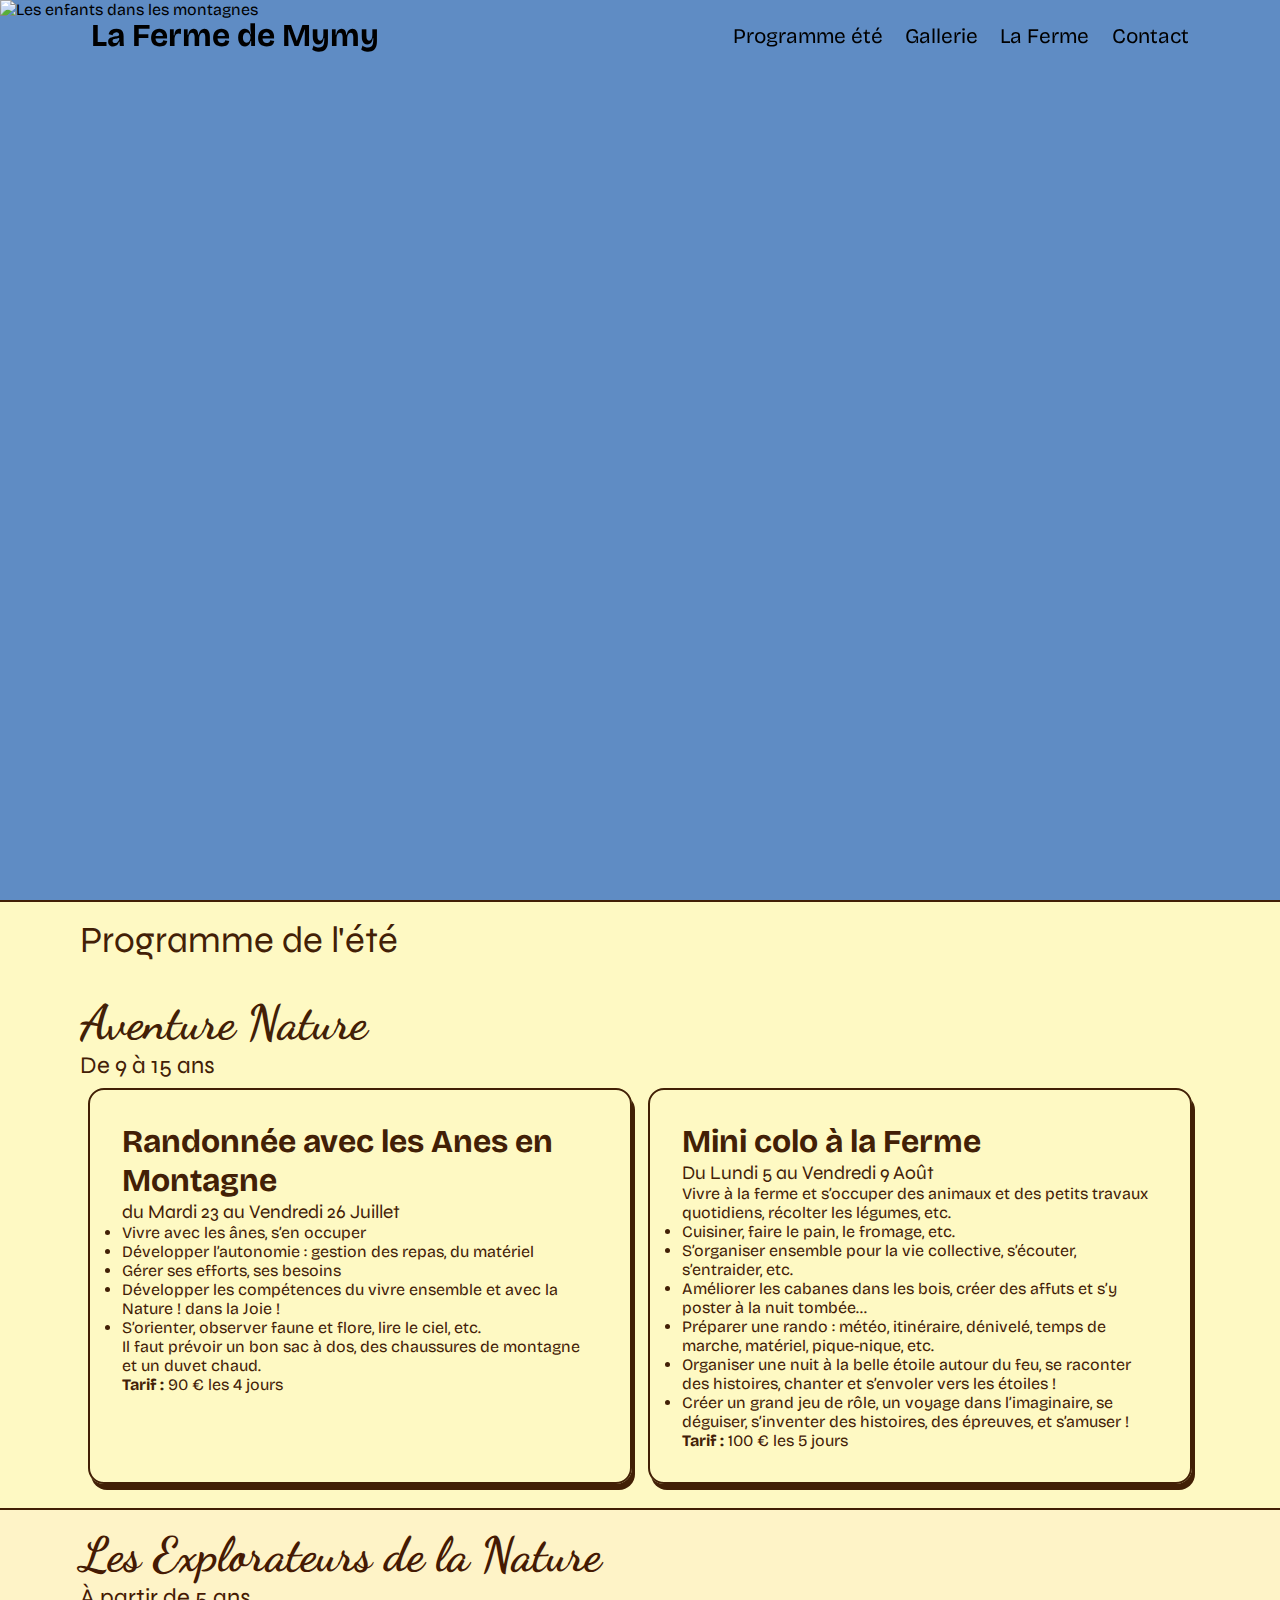
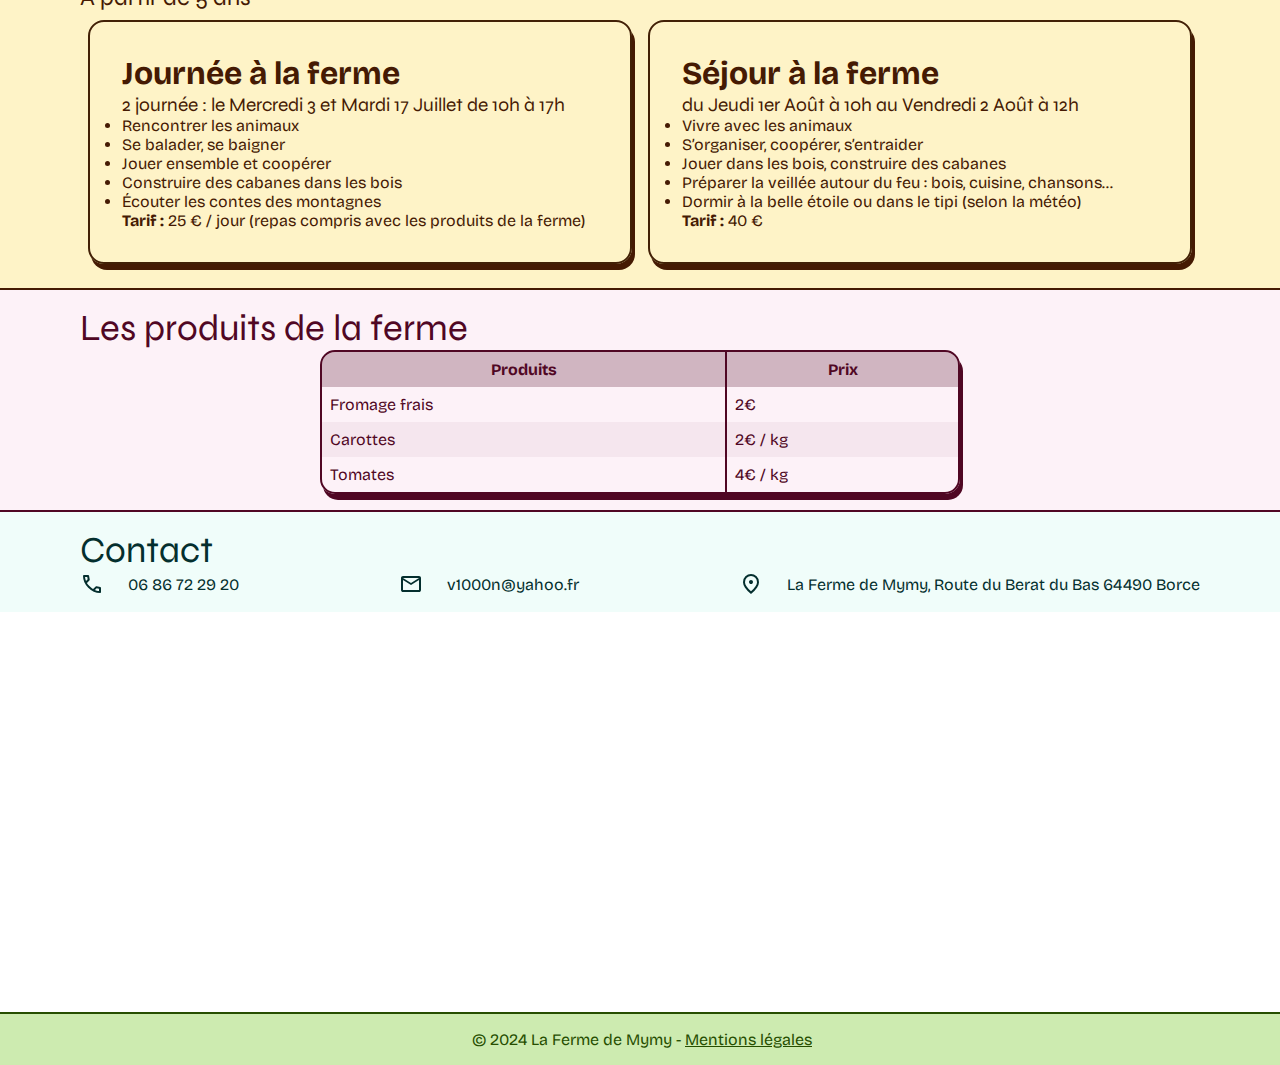
==== commit c2bb48d5: "restore light gallery and always better interface" ====
--- a/index.html
+++ b/index.html
@@ -12,13 +12,13 @@
     <link rel="icon" type="image/png" sizes="32x32" href="/favicon-32x32.png" />
     <link rel="icon" type="image/png" sizes="16x16" href="/favicon-16x16.png" />
     <link rel="manifest" href="/site.webmanifest" />
-    <link type="text/css" rel="stylesheet" href="style.css" />
+    <link type="text/css" rel="stylesheet" href="assets/style.css" />
     <link rel="preconnect" href="https://fonts.googleapis.com" />
     <link rel="preconnect" href="https://fonts.gstatic.com" crossorigin />
     <link type="text/css"
         href="https://fonts.googleapis.com/css2?family=Bricolage+Grotesque:opsz,wght@12..96,200..800&family=Dancing+Script:wght@400..700&family=Syne:wght@400..800&display=swap"
         rel="stylesheet" />
-    <script type="text/javascript" src="script.js"></script>
+    <script type="text/javascript" src="assets/script.js"></script>
 </head>
 
 <body>
--- a/assets/style.css
+++ b/assets/style.css
@@ -0,0 +1,453 @@
+:root {
+  /* Accent color */
+  --header-bg: #ffffff56;
+  --programme: #422006;
+  --bg-programme: #fef9c3;
+  --aventure: #422006;
+  --bg-aventure: #fef9c3;
+  --explo: #451a03;
+  --bg-explo: #fef3c7;
+  --gallerie: #1a2e05;
+  --bg-gallerie: #f7fee7;
+  --ferme: #500724;
+  --ferme-sub: #50072442;
+  --ferme-2sub: #5007240c;
+  --bg-ferme: #fdf2f8;
+  --contact: #042f2e;
+  --bg-contact: #f0fdfa;
+
+  --blur: 8px;
+  --max-width: 70rem;
+
+  --shadow: 3px 6px;
+}
+
+body,
+html {
+  overflow-x: hidden;
+  user-select: none;
+  scroll-behavior: smooth;
+  font-family: Bricolage Grotesque;
+}
+
+* {
+  /* Reset property */
+  margin: 0;
+  padding: 0;
+
+  user-select: none;
+
+  /* Custom cursor */
+  cursor: url('cursor.svg'), auto;
+}
+
+a {
+  color: black;
+  cursor: url('link.svg'), auto;
+}
+
+header {
+  position: fixed;
+  z-index: 1;
+  width: 100%;
+
+  background-color: transparent;
+  backdrop-filter: none;
+  transition: all .5s ease, border-bottom 0s;
+}
+
+.scrolled {
+  background-color: var(--header-bg);
+  backdrop-filter: blur(var(--blur));
+  border-bottom: 2px solid black;
+}
+
+header div {
+  max-width: var(--max-width);
+  margin: auto;
+}
+
+header h1 {
+  display: block;
+  float: left;
+  padding: 1rem 0 1rem 1.4rem;
+  cursor: url('link.svg'), auto;
+}
+
+header ul {
+  list-style: none;
+  overflow: hidden;
+}
+
+header ul a {
+  display: block;
+  padding: 0.7rem 1rem 0.7rem 1.4rem;
+  font-size: 1.3rem;
+  color: black;
+  text-decoration: none;
+}
+
+header li {
+  cursor: url('link.svg'), auto;
+  position: relative;
+}
+
+/* menu */
+
+header .menu {
+  clear: both;
+  max-height: 0;
+  transition: max-height .2s ease-out;
+}
+
+/* menu icon */
+
+header .menu-icon {
+  cursor: url('link.svg'), auto;
+  float: right;
+  padding: 2.1rem 1.4rem;
+  position: relative;
+  user-select: none;
+}
+
+header .menu-icon .navicon {
+  background: black;
+  display: block;
+  height: 3px;
+  position: relative;
+  transition: background .2s ease-out;
+  width: 23px;
+}
+
+header .menu-icon .navicon:before,
+header .menu-icon .navicon:after {
+  background: black;
+  content: '';
+  display: block;
+  height: 100%;
+  position: absolute;
+  transition: all .2s ease-out;
+  width: 100%;
+}
+
+header .menu-icon .navicon:before {
+  top: 7px;
+}
+
+header .menu-icon .navicon:after {
+  top: -7px;
+}
+
+/* menu btn */
+
+header .menu-btn {
+  display: none;
+}
+
+header .menu-btn:checked~.menu {
+  max-height: 12rem;
+}
+
+header .menu-btn:checked~.menu-icon .navicon {
+  background: transparent;
+}
+
+header .menu-btn:checked~.menu-icon .navicon:before {
+  transform: rotate(-45deg);
+}
+
+header .menu-btn:checked~.menu-icon .navicon:after {
+  transform: rotate(45deg);
+}
+
+header .menu-btn:checked~.menu-icon:not(.steps) .navicon:before,
+header .menu-btn:checked~.menu-icon:not(.steps) .navicon:after {
+  top: 0;
+}
+
+@media (min-width: 55em) {
+  header h1 {
+    padding: 1rem 0 1rem 0.7rem;
+  }
+
+  header div {
+    padding: 0 0.7rem 0 0.7rem;
+  }
+
+  header ul a {
+    float: left;
+    padding: 1.5rem 0.7rem 1.3rem 0.7rem;
+  }
+
+  header .menu {
+    clear: none;
+    float: right;
+    max-height: none;
+  }
+
+  header .menu-icon {
+    display: none;
+  }
+
+  header li::before {
+    content: '';
+    position: absolute;
+    width: 100%;
+    height: 2px;
+    background-color: black;
+    bottom: 0;
+    left: 0;
+    transform-origin: right;
+    transform: scaleX(0);
+    transition: transform .3s ease-in-out;
+  }
+
+  header a:hover li::before {
+    transform-origin: left;
+    transform: scaleX(1);
+  }
+}
+
+.bg-programme {
+  background-color: var(--bg-programme);
+  color: var(--programme);
+  border-top: 2px solid var(--programme);
+}
+
+.bg-aventure {
+  background-color: var(--bg-aventure);
+  color: var(--aventure);
+  border-bottom: 2px solid var(--aventure);
+}
+
+.bg-explo {
+  background-color: var(--bg-explo);
+  color: var(--explo);
+  border-bottom: 2px solid var(--explo);
+}
+
+.bg-ferme {
+  background-color: var(--bg-ferme);
+  color: var(--ferme);
+  border-bottom: 2px solid var(--ferme);
+}
+
+main .max {
+  margin: auto;
+  max-width: var(--max-width);
+  padding: 1rem;
+}
+
+main .container {
+  background-color: #5f8cc4;
+  display: flex;
+  justify-content: center;
+  position: relative;
+  height: 100vh;
+  width: 100vw;
+}
+
+main .container img {
+  height: 100%;
+  min-width: 100%;
+  object-fit: cover;
+  position: absolute;
+  top: 50%;
+  left: 50%;
+  transform: translate(-50%, -50%);
+}
+
+main h1 {
+  font-size: 2.3rem;
+  font-family: Syne;
+  font-weight: normal;
+}
+
+main h2 {
+  font-size: 3rem;
+  font-family: Dancing Script;
+}
+
+main h3 {
+  font-size: 1.5rem;
+  font-family: Syne;
+  font-weight: normal;
+}
+
+main h4 {
+  font-size: 2rem;
+}
+
+main h5 {
+  font-size: 1.2rem;
+  font-family: Syne;
+  font-weight: normal;
+}
+
+.presentation {
+  display: inline-block;
+}
+
+.hagrid {
+  display: grid;
+  grid-template-columns: 1fr;
+}
+
+@media (min-width: 50rem) {
+  .hagrid {
+    grid-template-columns: 1fr 1fr
+  }
+}
+
+main .activite {
+  border-radius: 1rem;
+  border: 2px solid var(--aventure);
+  padding: 2rem;
+  margin: 0.5rem;
+  box-shadow: var(--shadow);
+}
+
+main table {
+  margin: auto;
+  border-collapse: separate;
+  border-spacing: 0;
+  border: 2px solid var(--ferme);
+  box-shadow: var(--shadow);
+  width: 100%;
+  max-width: 40rem;
+  border-radius: 15px;
+  overflow: hidden;
+}
+
+main thead {
+  background-color: var(--ferme-sub);
+}
+
+main tbody>tr:nth-of-type(even) {
+  background-color: var(--ferme-2sub);
+}
+
+th,
+td {
+  padding: 0.5rem;
+  border-right: 2px solid var(--ferme);
+}
+
+th:last-child,
+td:last-child {
+  border-right: 0;
+}
+
+main .list {
+  display: flex;
+  justify-content: space-between;
+  flex-wrap: wrap;
+  gap: 1rem;
+}
+
+.bg-contact {
+  background-color: var(--bg-contact);
+  color: var(--contact);
+}
+
+main .contact a {
+  color: var(--contact);
+  display: flex;
+  align-items: center;
+  text-decoration: none;
+  gap: 1rem;
+}
+
+main .contact svg {
+  padding-right: 0.5rem;
+  fill: var(--contact);
+}
+
+main #map {
+  margin: 0;
+  padding: 0;
+  height: 20rem;
+  width: 100%;
+}
+
+iframe {
+  float: right;
+}
+
+footer .space{
+  display: block;
+  height: 3Opx;
+}
+
+footer {
+  border-top: 2px solid #264e00;
+  display: flex;
+  justify-content: center;
+  align-items: center;
+  column-gap: 4px;
+  background-color: #cdebb0;
+  color: #264e00;
+  padding: 1rem;
+}
+
+footer a {
+  color: #264e00;
+}
+
+/* code for gallerie.html */
+
+.galerie {
+  padding: 6rem 1rem 1rem 1rem;
+  background-color: var(--bg-gallerie);
+  color: var(--gallerie)
+}
+
+.grid-container {
+  display: grid;
+  gap: 1rem;
+}
+
+.grid-container img {
+  border-radius: 1rem;
+  width: 100%;
+  height: auto;
+  border: 2px solid var(--gallerie);
+  box-shadow: var(--shadow);
+  cursor: url('link.svg'), auto;
+}
+
+@media (min-width: 300px) {
+  .grid-container {
+    grid-template-columns: repeat(2, 1fr);
+  }
+}
+
+@media (min-width: 600px) {
+  .grid-container {
+    grid-template-columns: repeat(3, 1fr);
+  }
+}
+
+@media (min-width: 900px) {
+  .grid-container {
+    grid-template-columns: repeat(4, 1fr);
+  }
+}
+
+@media (min-width: 1200px) {
+  .grid-container {
+    grid-template-columns: repeat(5, 1fr);
+  }
+}
+
+@media (min-width: 1500px) {
+  .grid-container {
+    grid-template-columns: repeat(6, 1fr);
+  }
+}
+
+@media (min-width: 1800px) {
+  .grid-container {
+    grid-template-columns: repeat(7, 1fr);
+  }
+}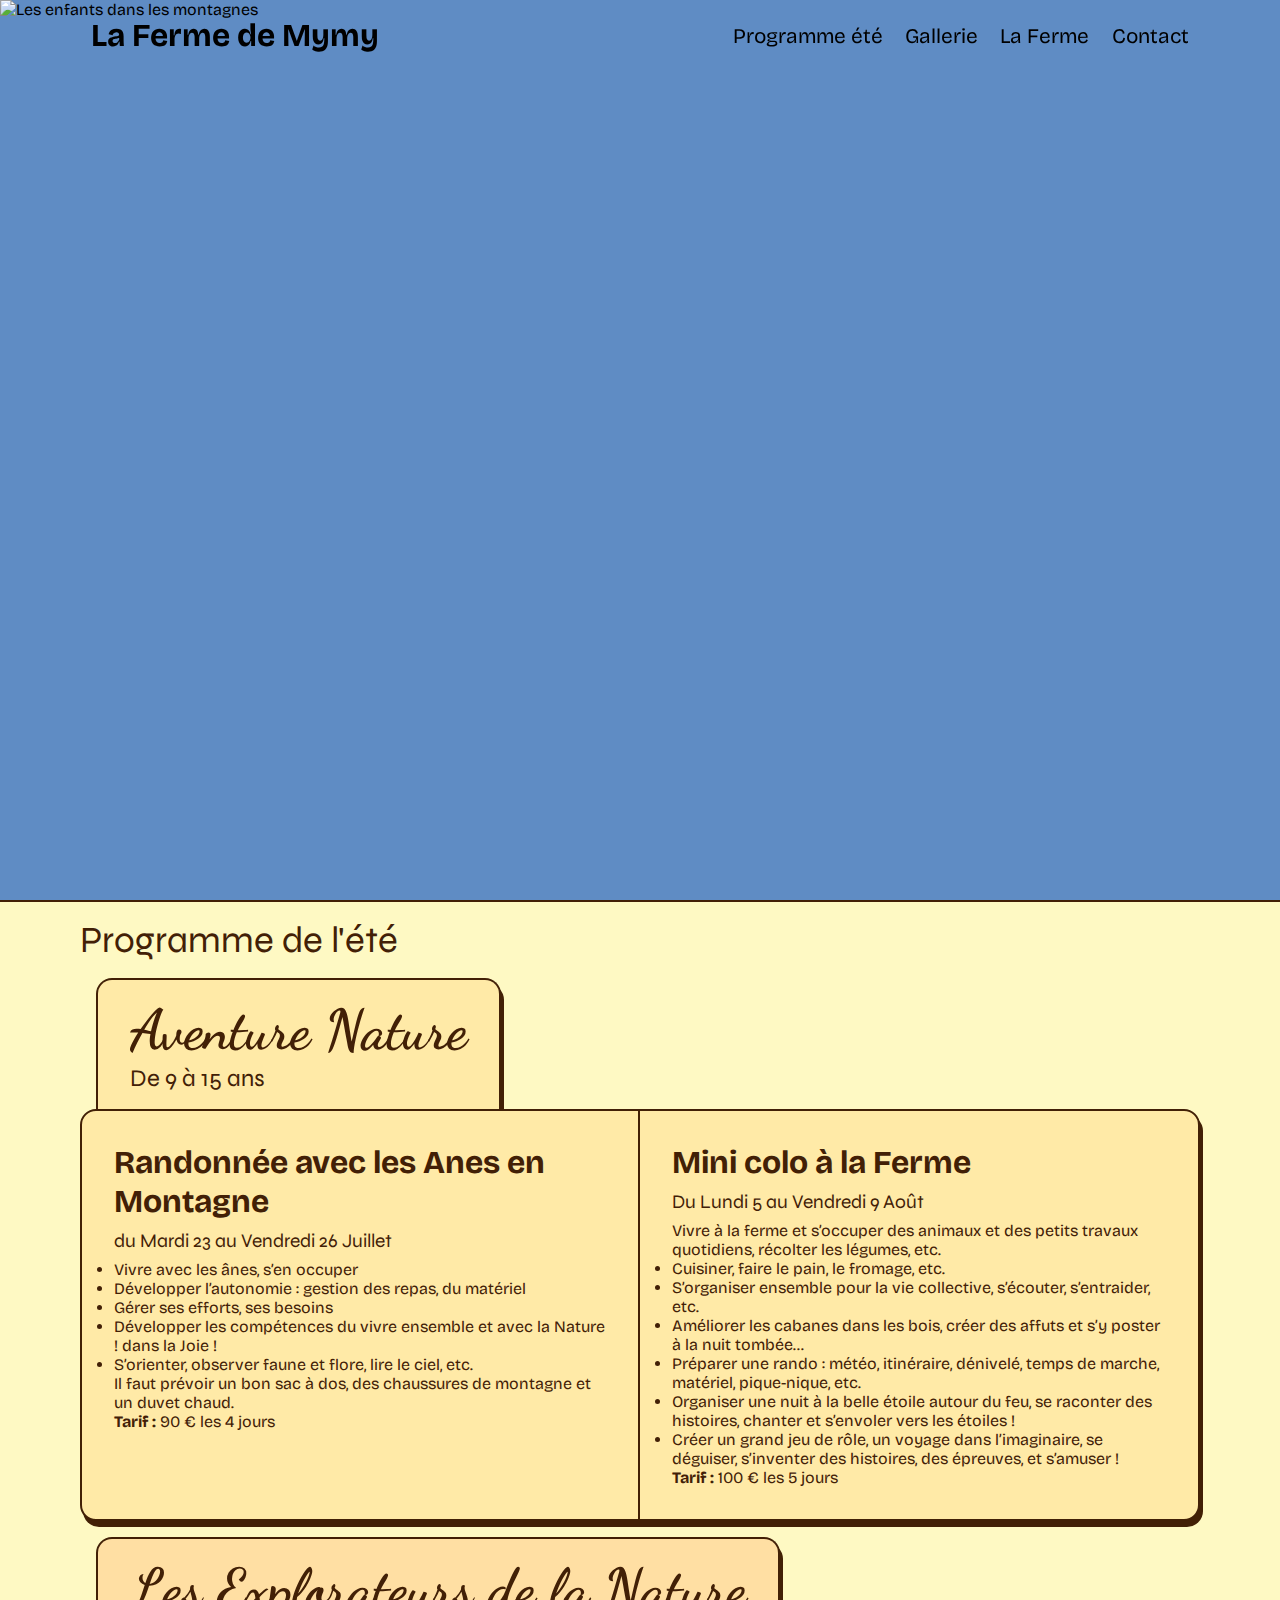
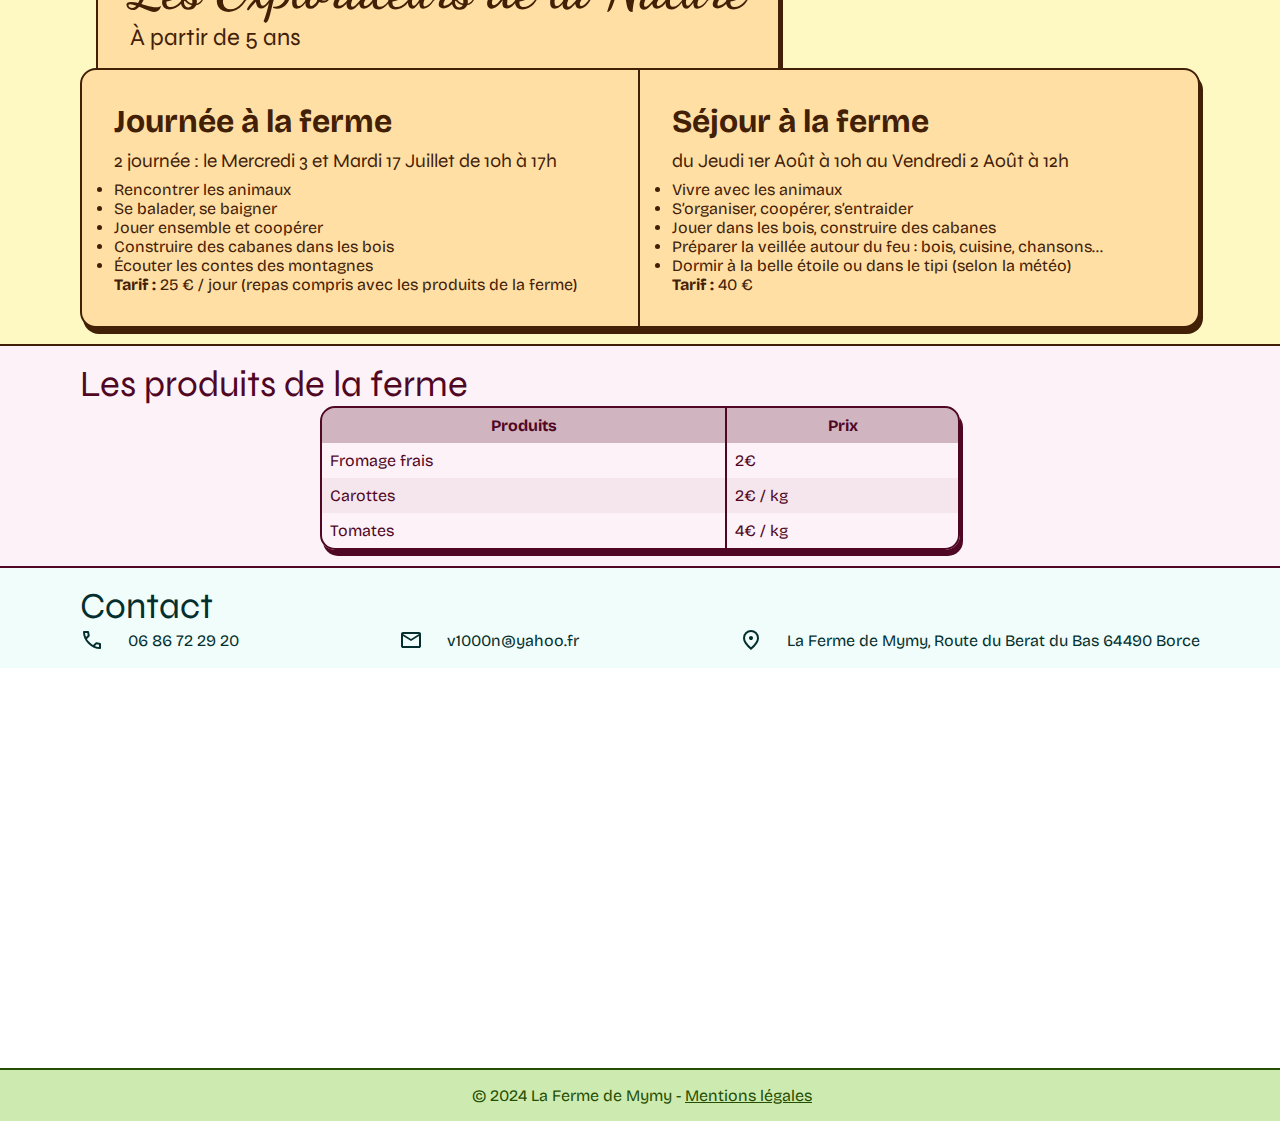
==== commit 55db6ca9: "bon je teste des trucs" ====
--- a/index.html
+++ b/index.html
@@ -24,7 +24,9 @@
 <body>
     <header id="header">
         <div>
-            <a href="#"><h1>La Ferme de Mymy</h1></a>
+            <a href="#">
+                <h1>La Ferme de Mymy</h1>
+            </a>
             <input class="menu-btn" type="checkbox" id="menu-btn" />
             <label class="menu-icon" for="menu-btn"><span class="navicon"></span></label>
             <ul class="menu" onclick="hideMenu()">
@@ -46,18 +48,16 @@
     <main>
         <div class="container"><img src="assets/home.jpg" alt="Les enfants dans les montagnes"></div>
         <div class="contenu">
-            <div class="programme-ete" id="programme-ete">
-                <div class="bg-programme">
-                    <h1 class="max">Programme de l'été</h1>
-                </div>
-                <div class="bg-aventure">
-                    <div class="aventure-nature max">
+            <div class="programme-ete bg-programme" id="programme-ete">
+                <div class="max">
+                    <h1>Programme de l'été</h1>
+                    <div class="aventure-nature">
                         <div class="presentation">
                             <h2>Aventure Nature</h2>
                             <h3>De 9 à 15 ans</h3>
                         </div>
                         <div class="hagrid">
-                            <div class="activite">
+                            <div class="activite border">
                                 <h4>Randonnée avec les Anes en Montagne</h4>
                                 <h5>du Mardi 23 au Vendredi 26 Juillet</h5>
                                 <ul>
@@ -95,15 +95,13 @@
                             </div>
                         </div>
                     </div>
-                </div>
-                <div class="bg-explo">
-                    <div class="explo-nature max">
+                    <div class="explo-nature ">
                         <div class="presentation">
                             <h2>Les Explorateurs de la Nature</h2>
                             <h3>À partir de 5 ans</h3>
                         </div>
                         <div class="hagrid">
-                            <div class="activite">
+                            <div class="activite border">
                                 <h4>Journée à la ferme</h4>
                                 <h5>2 journée : le Mercredi 3 et Mardi 17 Juillet de 10h à 17h</h5>
                                 <ul>
--- a/assets/style.css
+++ b/assets/style.css
@@ -3,10 +3,8 @@
   --header-bg: #ffffff56;
   --programme: #422006;
   --bg-programme: #fef9c3;
-  --aventure: #422006;
-  --bg-aventure: #fef9c3;
-  --explo: #451a03;
-  --bg-explo: #fef3c7;
+  --bg-aventure: #ffeaa7;
+  --bg-explo: #ffdfa3;
   --gallerie: #1a2e05;
   --bg-gallerie: #f7fee7;
   --ferme: #500724;
@@ -212,6 +210,7 @@
   background-color: var(--bg-programme);
   color: var(--programme);
   border-top: 2px solid var(--programme);
+  border-bottom: 2px solid var(--programme);
 }
 
 .bg-aventure {
@@ -264,7 +263,7 @@
 }
 
 main h2 {
-  font-size: 3rem;
+  font-size: 3.5rem;
   font-family: Dancing Script;
 }
 
@@ -282,29 +281,63 @@
   font-size: 1.2rem;
   font-family: Syne;
   font-weight: normal;
+  padding: 0.5rem 0;
 }
 
 .presentation {
-  display: inline-block;
+  display:inline-block;
+  border: 2px solid ;
+  border-bottom: none;
+  margin: 1rem 1rem 0 1rem;
+  padding: 1rem 2rem;
+  border-top-left-radius: 1rem;
+  border-top-right-radius: 1rem;
+  box-shadow: var(--shadow);
+}
+
+.aventure-nature .presentation{
+  background-color: var(--bg-aventure);
+}
+
+.explo-nature .presentation{
+  background-color: var(--bg-explo);
 }
 
 .hagrid {
+  position: relative;
+  border: 2px solid var(--programme);
   display: grid;
   grid-template-columns: 1fr;
+  border-radius: 1rem;
+  box-shadow: var(--shadow);
+}
+
+.aventure-nature .hagrid{
+  background-color: var(--bg-aventure);
+}
+
+.explo-nature .hagrid{
+  background-color: var(--bg-explo);
+}
+
+.border {
+  border-right: none;
+  border-bottom: 2px solid var(--programme);
 }
 
 @media (min-width: 50rem) {
   .hagrid {
     grid-template-columns: 1fr 1fr
   }
+  
+  .border {
+    border-right: 2px solid var(--programme);
+    border-bottom: none;
+  }
 }
 
 main .activite {
-  border-radius: 1rem;
-  border: 2px solid var(--aventure);
   padding: 2rem;
-  margin: 0.5rem;
-  box-shadow: var(--shadow);
 }
 
 main table {
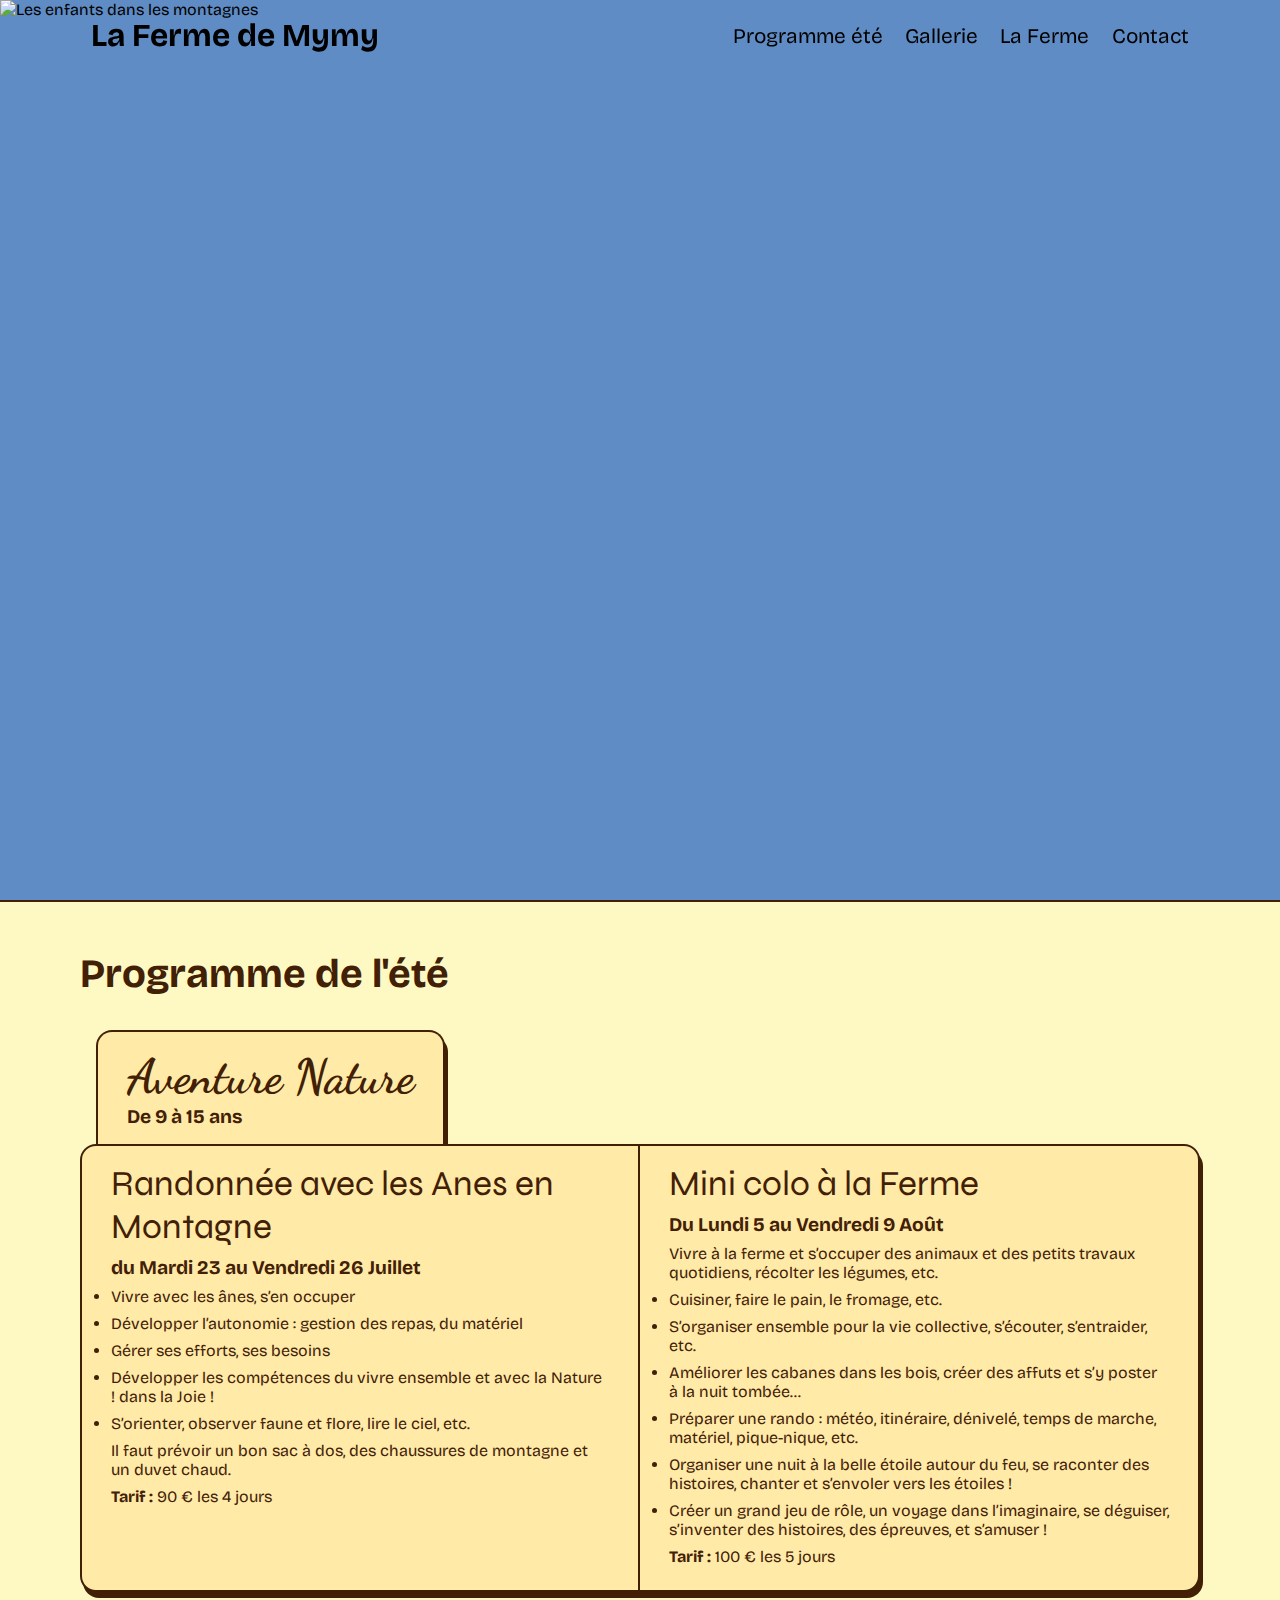
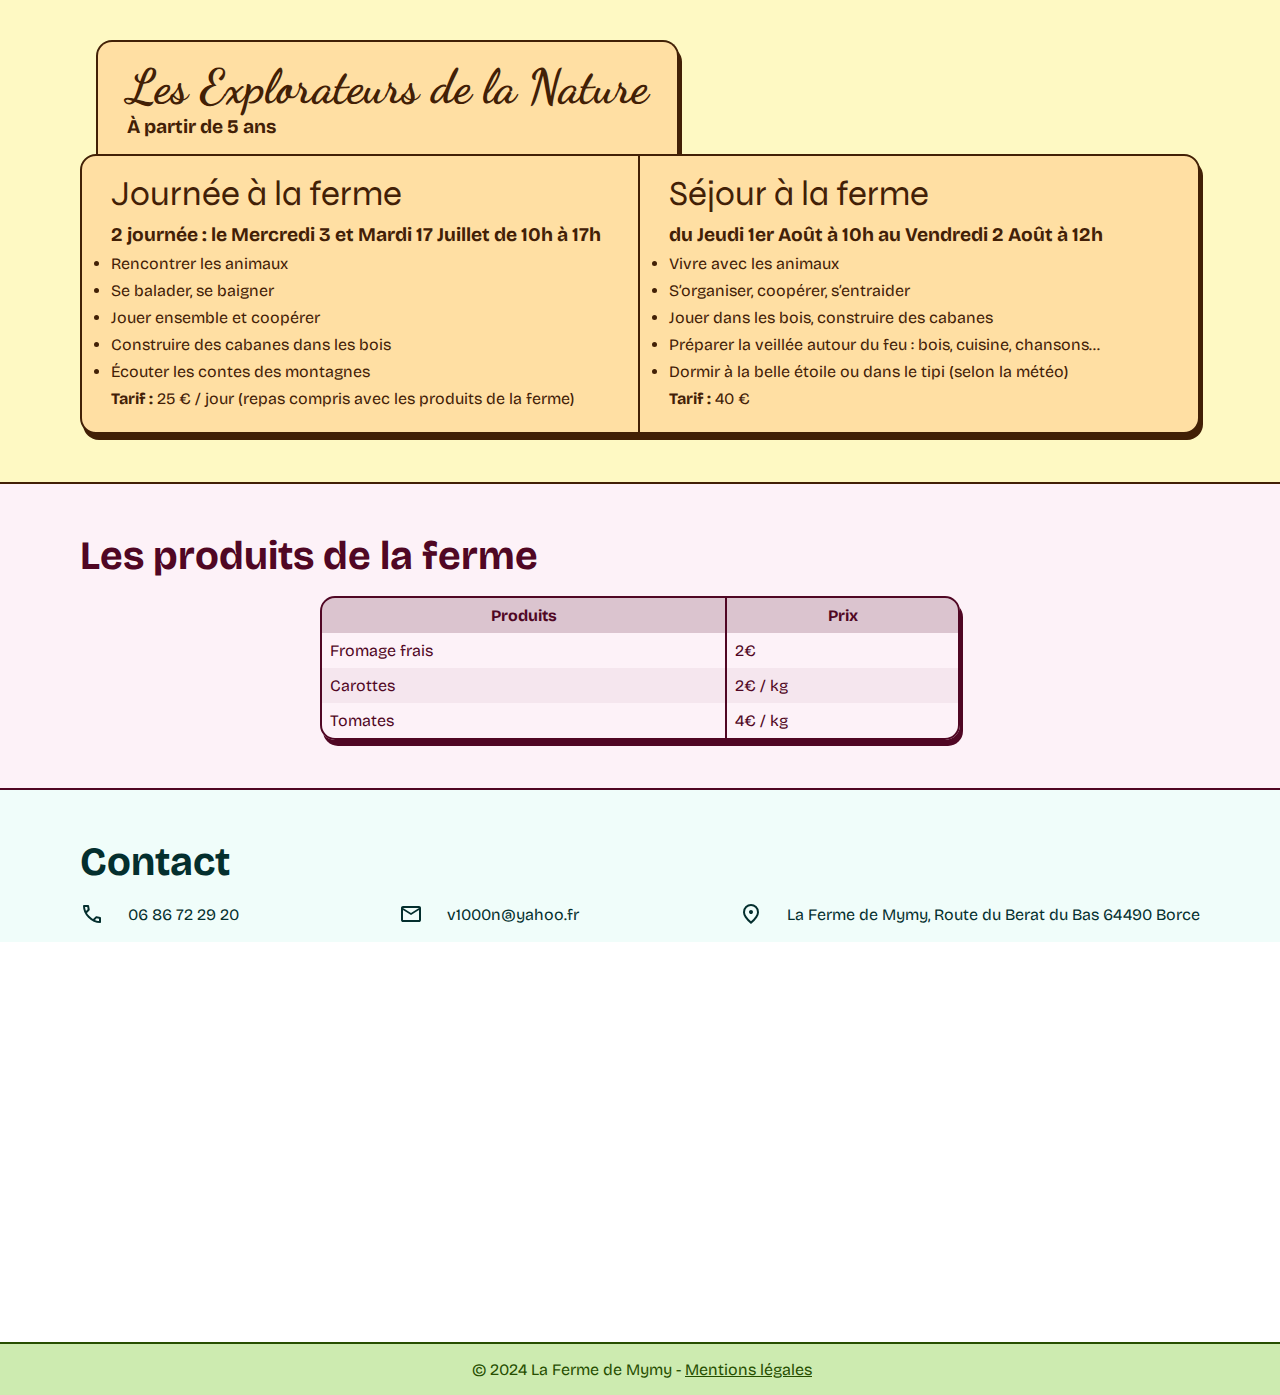
==== commit dab37e46: "haaa la c'est mieux" ====
--- a/index.html
+++ b/index.html
@@ -48,7 +48,7 @@
     <main>
         <div class="container"><img src="assets/home.jpg" alt="Les enfants dans les montagnes"></div>
         <div class="contenu">
-            <div class="programme-ete bg-programme" id="programme-ete">
+            <div class="bg-programme bg" id="programme-ete">
                 <div class="max">
                     <h1>Programme de l'été</h1>
                     <div class="aventure-nature">
@@ -129,7 +129,7 @@
                     </div>
                 </div>
             </div>
-            <div class="bg-ferme" id="produits-de-la-ferme">
+            <div class="bg-ferme bg" id="produits-de-la-ferme">
                 <div class="ferme max">
                     <h1>Les produits de la ferme</h1>
                     <table>
@@ -156,7 +156,7 @@
                     </table>
                 </div>
             </div>
-            <div class="bg-contact" id="contact">
+            <div class="bg-contact bg" id="contact">
                 <div class="contact max">
                     <h1>Contact</h1>
                     <div class="list">
--- a/assets/style.css
+++ b/assets/style.css
@@ -8,7 +8,7 @@
   --gallerie: #1a2e05;
   --bg-gallerie: #f7fee7;
   --ferme: #500724;
-  --ferme-sub: #50072442;
+  --ferme-sub: #50072431;
   --ferme-2sub: #5007240c;
   --bg-ferme: #fdf2f8;
   --contact: #042f2e;
@@ -257,31 +257,32 @@
 }
 
 main h1 {
-  font-size: 2.3rem;
+  font-size: 2.5rem;
+  margin-bottom: 1rem;
+}
+
+main h2 {
+  font-size: 3rem;
+  font-family: Dancing Script;
+}
+
+main h3 {
+  font-size: 1.2rem;
+}
+
+main h4 {
+  font-size: 2.2rem;
   font-family: Syne;
   font-weight: normal;
 }
 
-main h2 {
-  font-size: 3.5rem;
-  font-family: Dancing Script;
-}
-
-main h3 {
-  font-size: 1.5rem;
-  font-family: Syne;
-  font-weight: normal;
-}
-
-main h4 {
-  font-size: 2rem;
-}
-
 main h5 {
   font-size: 1.2rem;
-  font-family: Syne;
-  font-weight: normal;
   padding: 0.5rem 0;
+}
+
+.bg{
+  padding: 2rem 0;
 }
 
 .presentation {
@@ -289,10 +290,14 @@
   border: 2px solid ;
   border-bottom: none;
   margin: 1rem 1rem 0 1rem;
-  padding: 1rem 2rem;
+  padding: 1rem 1.8rem;
   border-top-left-radius: 1rem;
   border-top-right-radius: 1rem;
   box-shadow: var(--shadow);
+}
+
+.aventure-nature{
+  margin-bottom: 2rem;
 }
 
 .aventure-nature .presentation{
@@ -337,7 +342,15 @@
 }
 
 main .activite {
-  padding: 2rem;
+  padding: 1rem 1.8rem;
+}
+
+main .activite p{
+  margin-bottom: 0.5rem;
+}
+
+main li{
+  margin-bottom: 0.5rem;
 }
 
 main table {
@@ -378,6 +391,9 @@
   gap: 1rem;
 }
 
+#contact{
+padding-bottom: 0;}
+
 .bg-contact {
   background-color: var(--bg-contact);
   color: var(--contact);
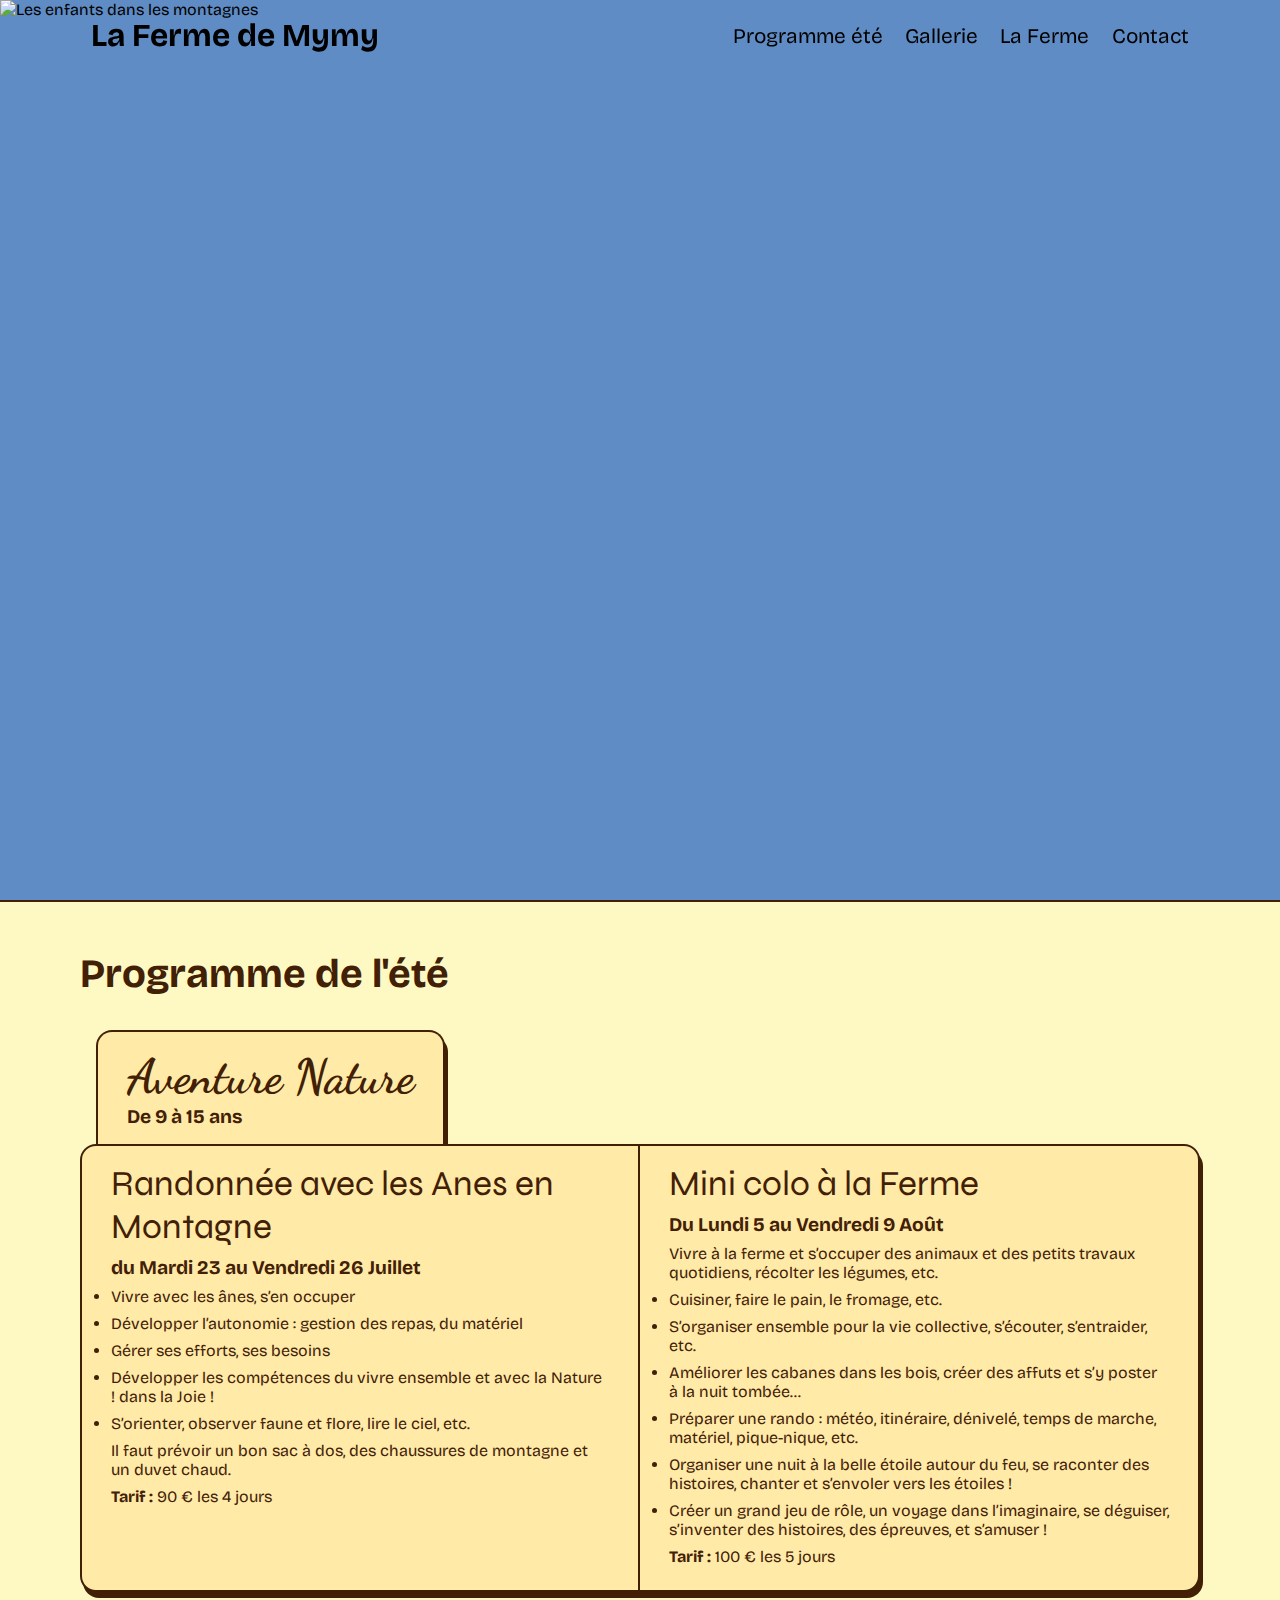
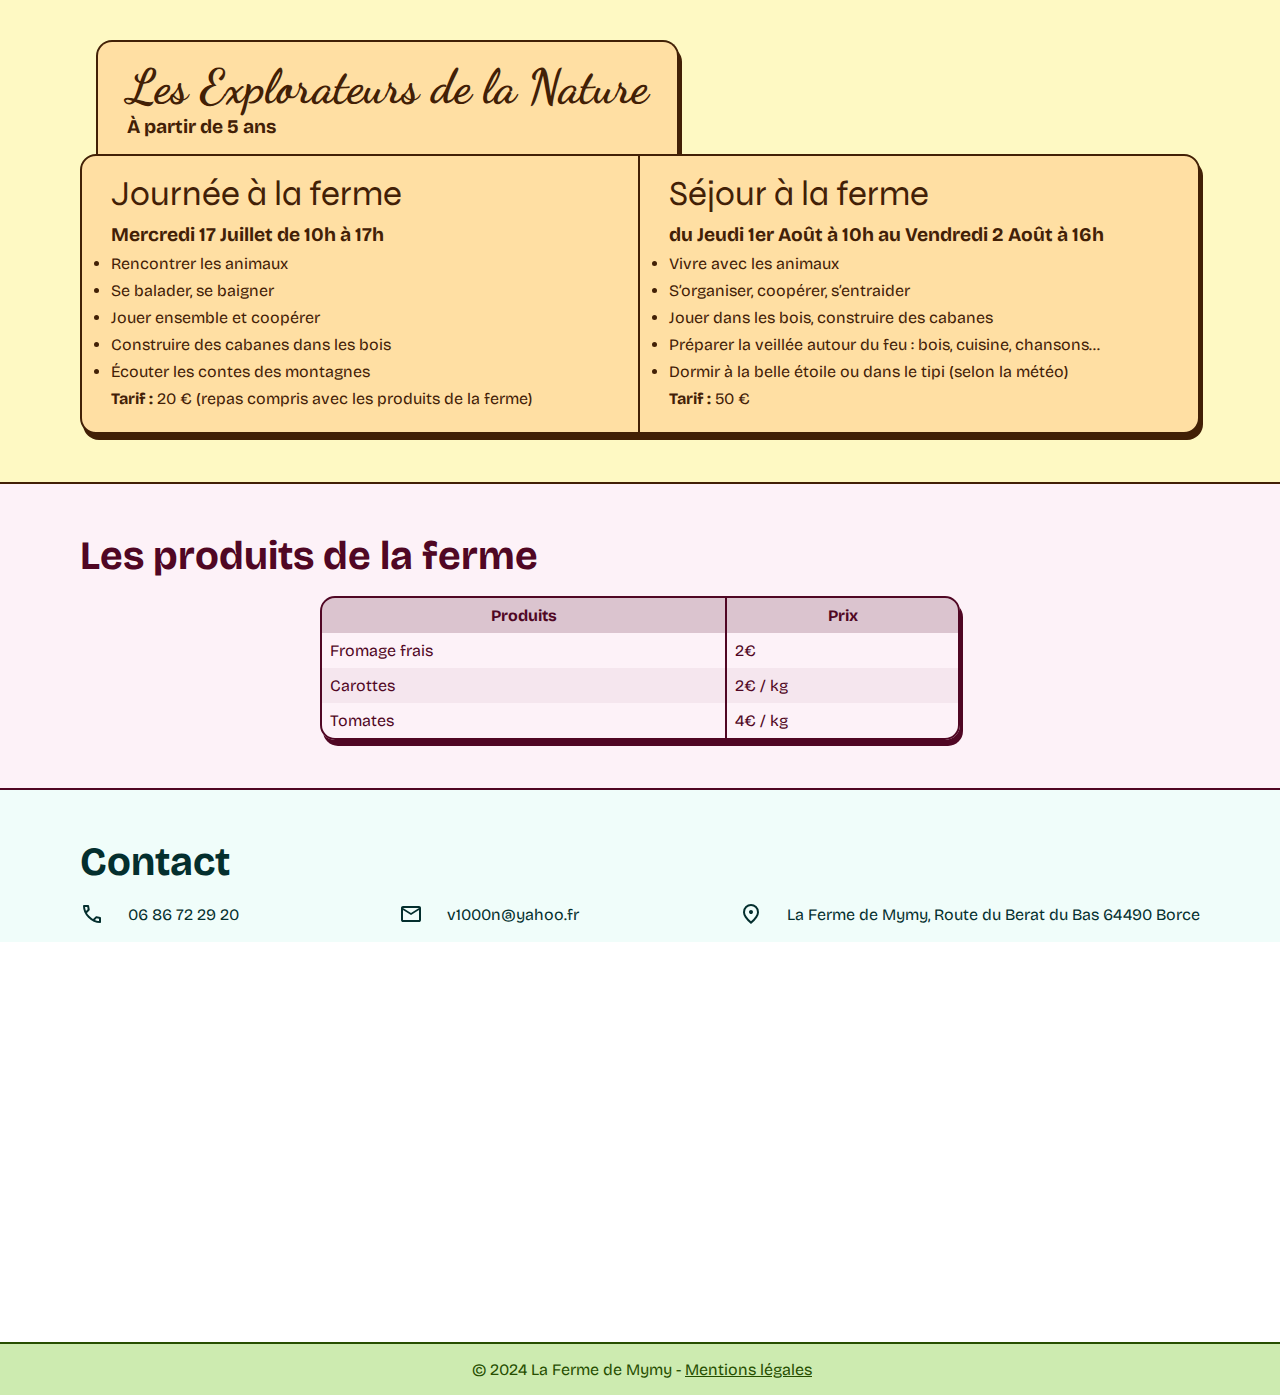
==== commit 20eb4b45: "Hop modification du programme" ====
--- a/index.html
+++ b/index.html
@@ -103,7 +103,7 @@
                         <div class="hagrid">
                             <div class="activite border">
                                 <h4>Journée à la ferme</h4>
-                                <h5>2 journée : le Mercredi 3 et Mardi 17 Juillet de 10h à 17h</h5>
+                                <h5>Mercredi 17 Juillet de 10h à 17h</h5>
                                 <ul>
                                     <li>Rencontrer les animaux</li>
                                     <li>Se balader, se baigner</li>
@@ -111,11 +111,11 @@
                                     <li>Construire des cabanes dans les bois</li>
                                     <li>Écouter les contes des montagnes</li>
                                 </ul>
-                                <p><b>Tarif : </b>25 € / jour (repas compris avec les produits de la ferme)</p>
+                                <p><b>Tarif : </b>20 € (repas compris avec les produits de la ferme)</p>
                             </div>
                             <div class="activite">
                                 <h4>Séjour à la ferme</h4>
-                                <h5>du Jeudi 1er Août à 10h au Vendredi 2 Août à 12h</h5>
+                                <h5>du Jeudi 1er Août à 10h au Vendredi 2 Août à 16h</h5>
                                 <ul>
                                     <li>Vivre avec les animaux</li>
                                     <li>S’organiser, coopérer, s’entraider</li>
@@ -123,7 +123,7 @@
                                     <li>Préparer la veillée autour du feu : bois, cuisine, chansons...</li>
                                     <li>Dormir à la belle étoile ou dans le tipi (selon la météo)</li>
                                 </ul>
-                                <p><b>Tarif : </b>40 €</p>
+                                <p><b>Tarif : </b>50 €</p>
                             </div>
                         </div>
                     </div>
